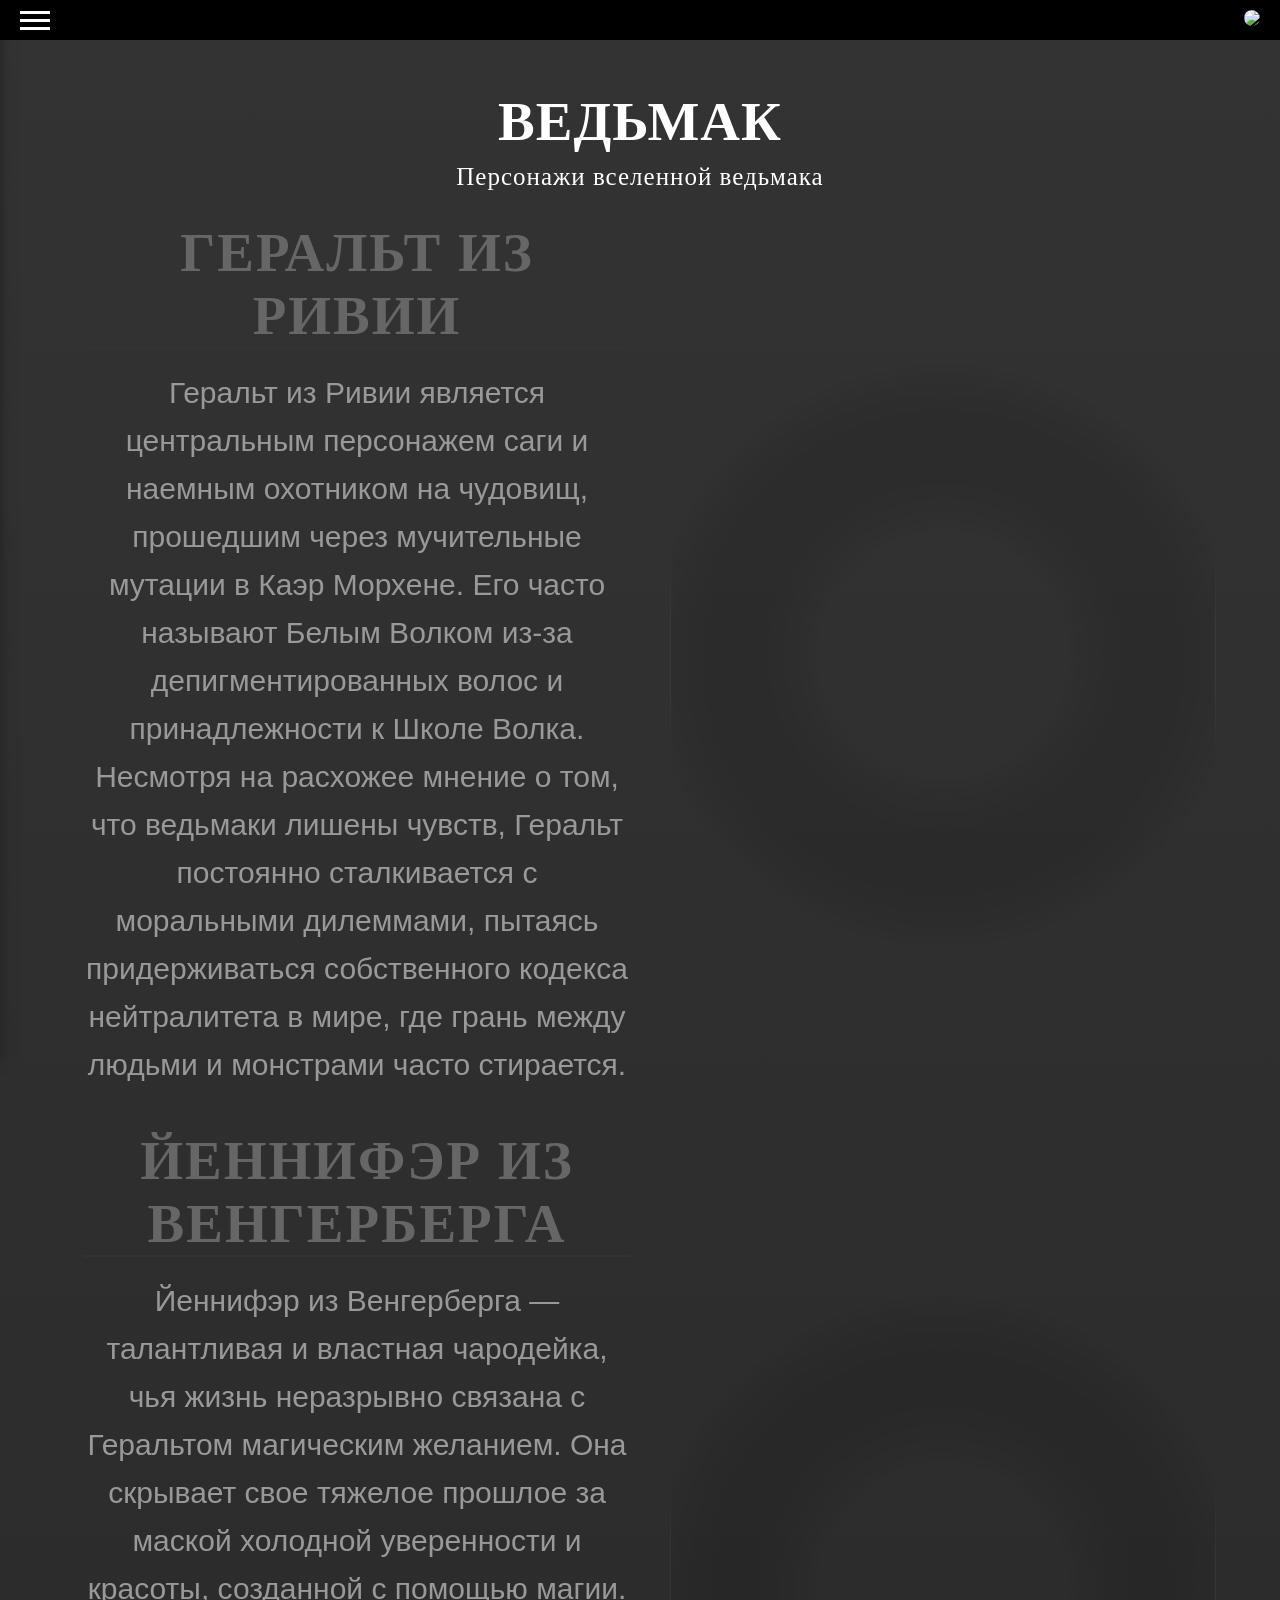
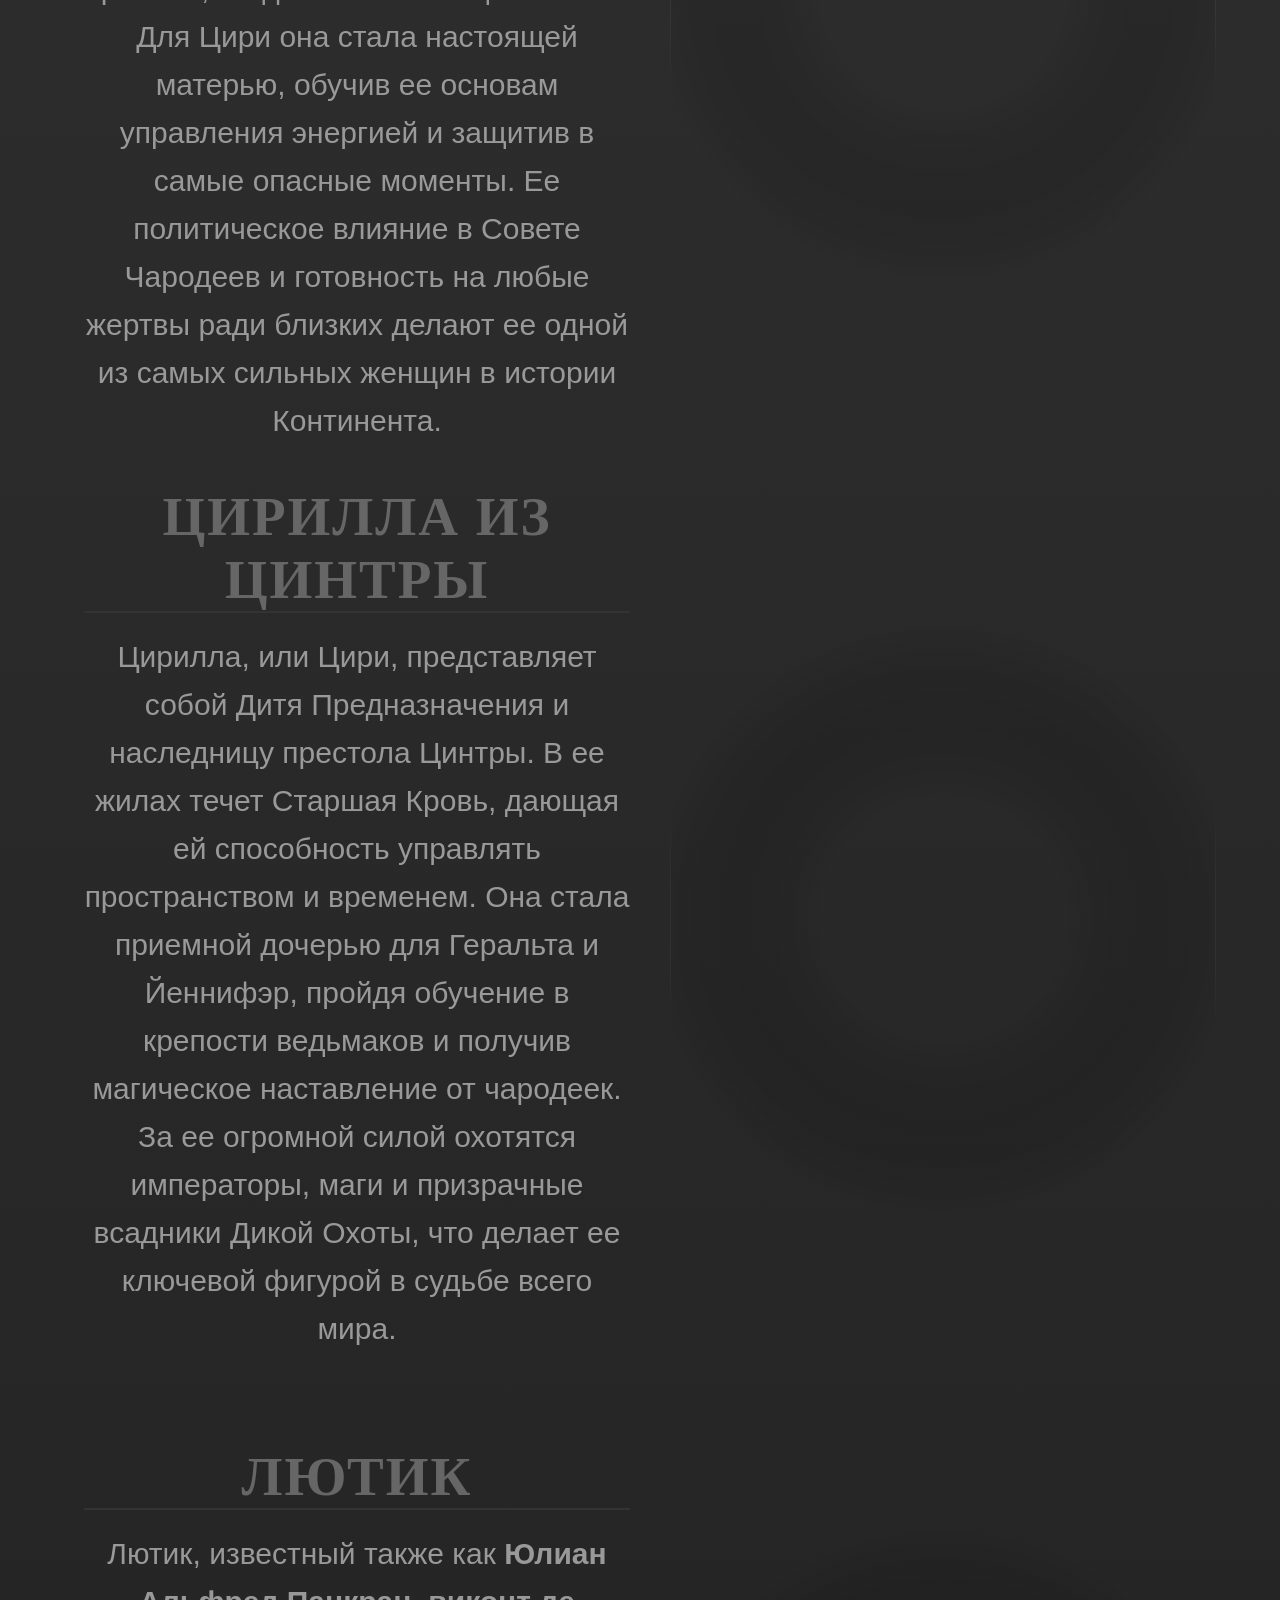
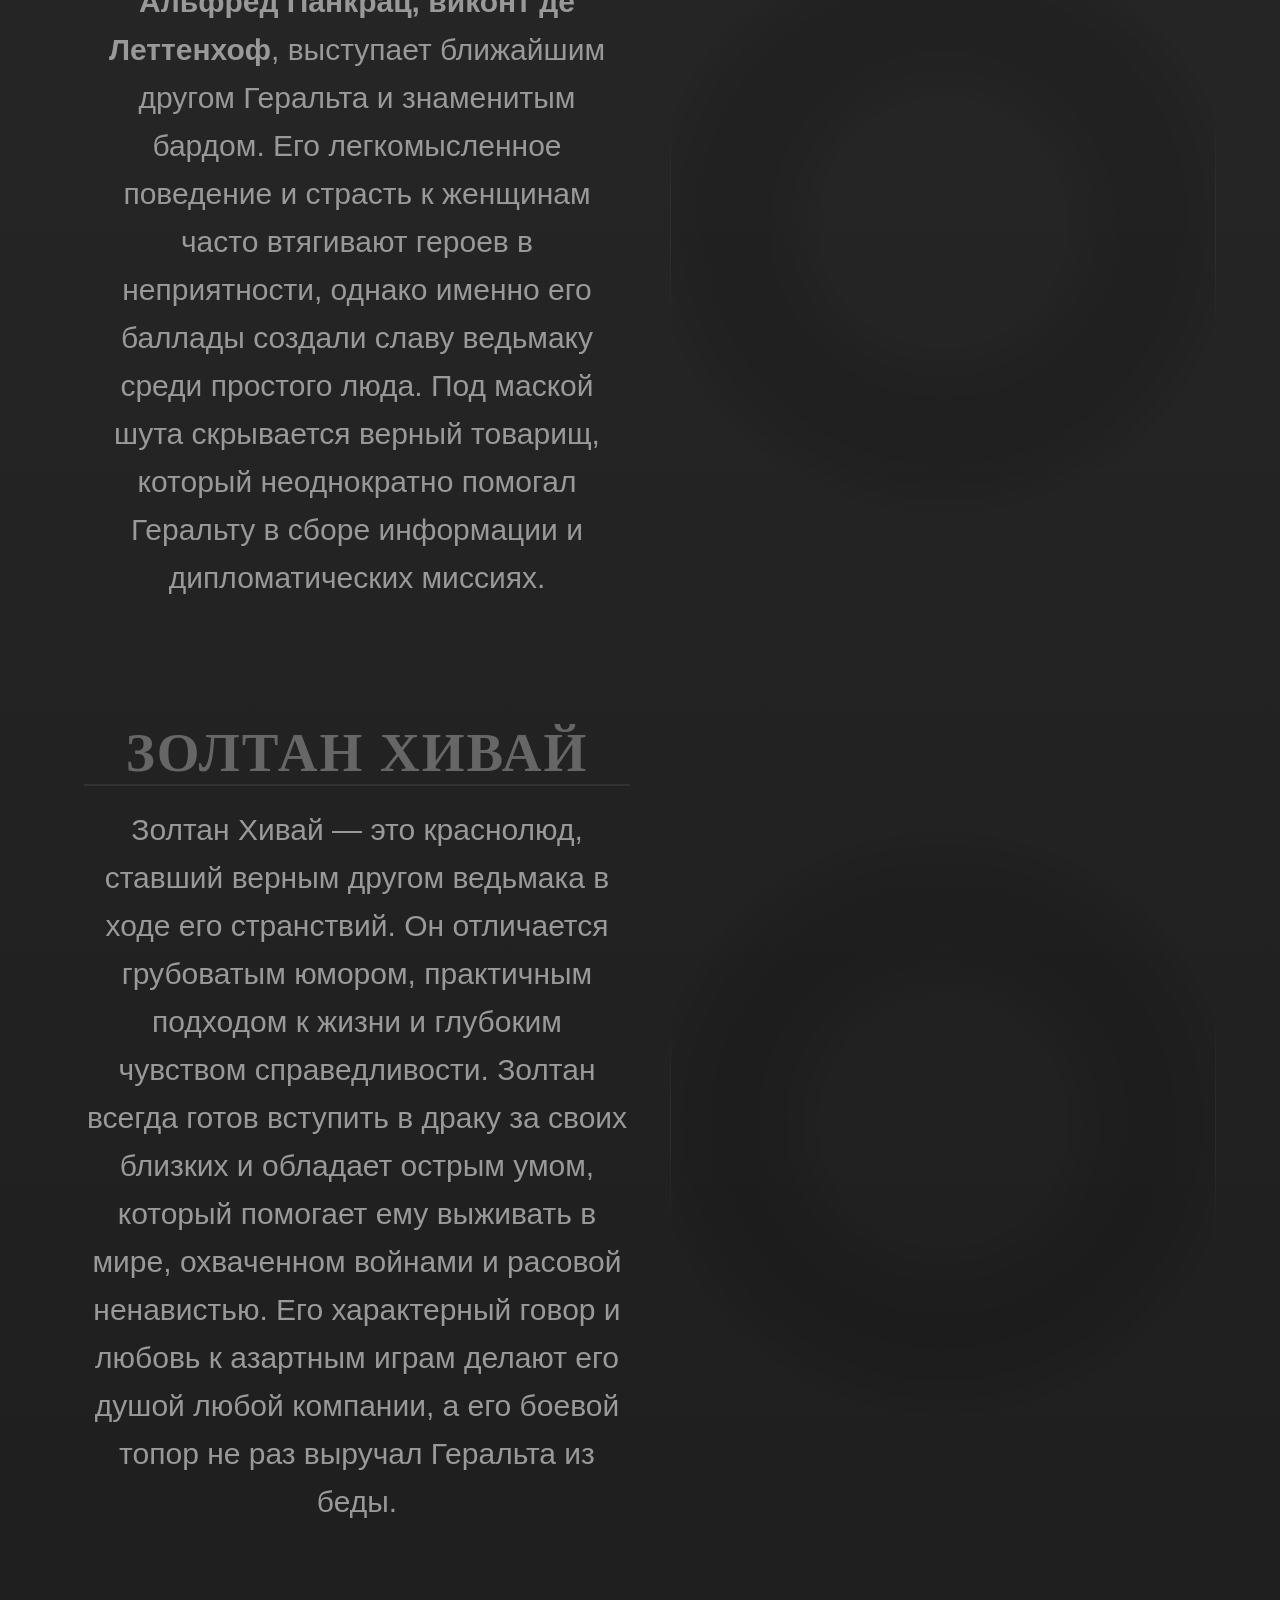
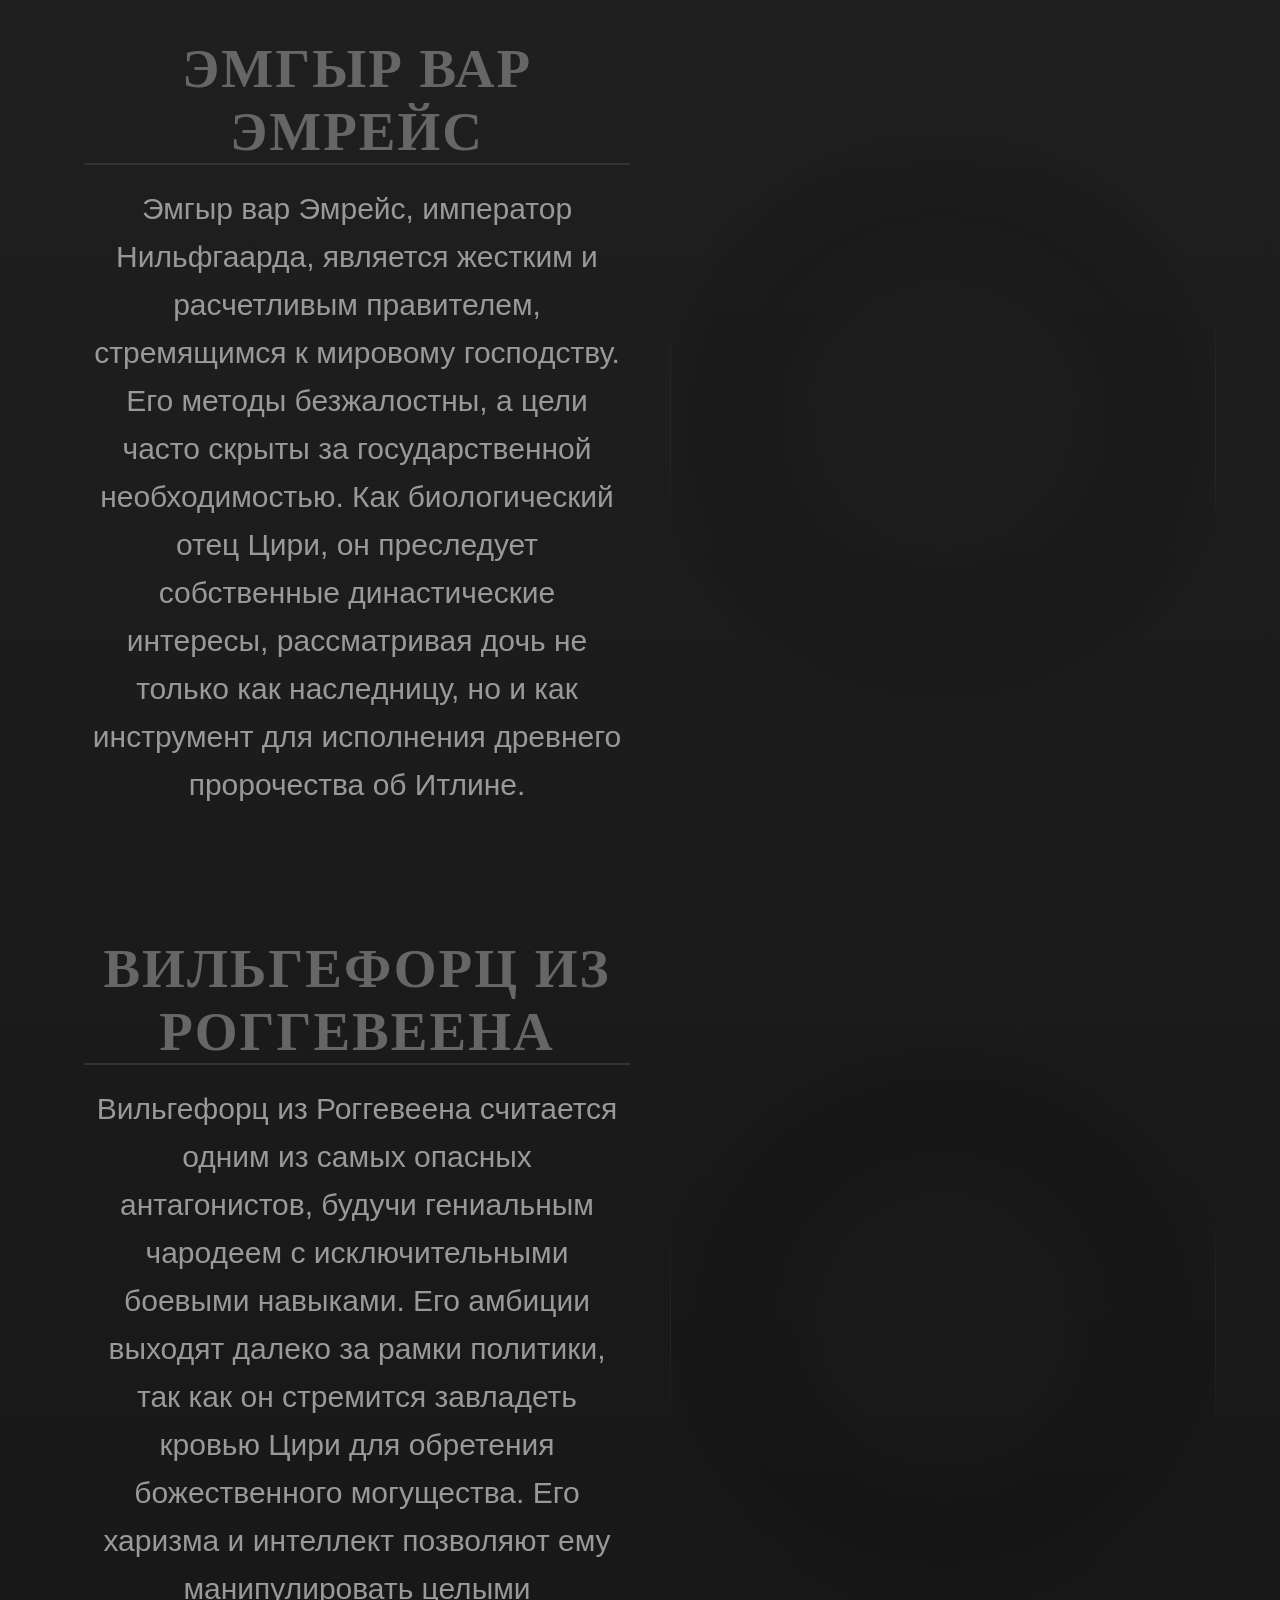
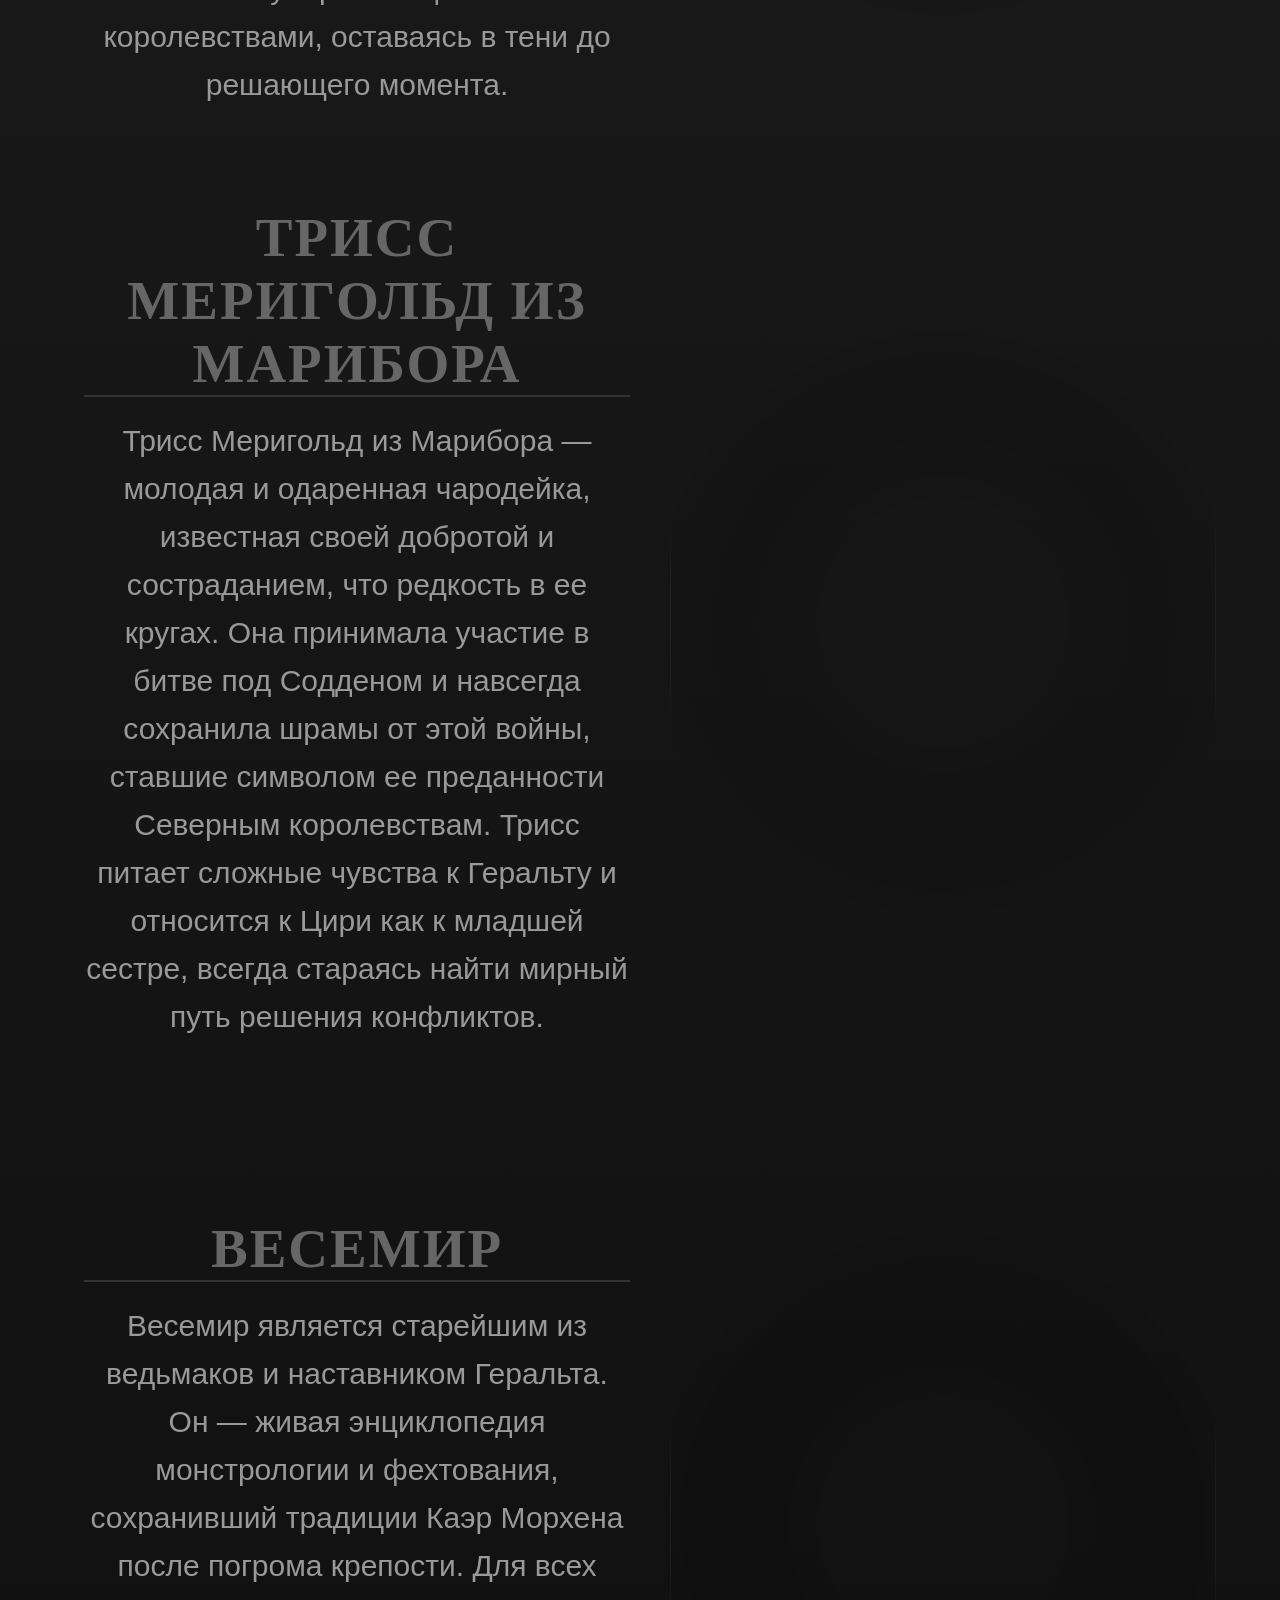
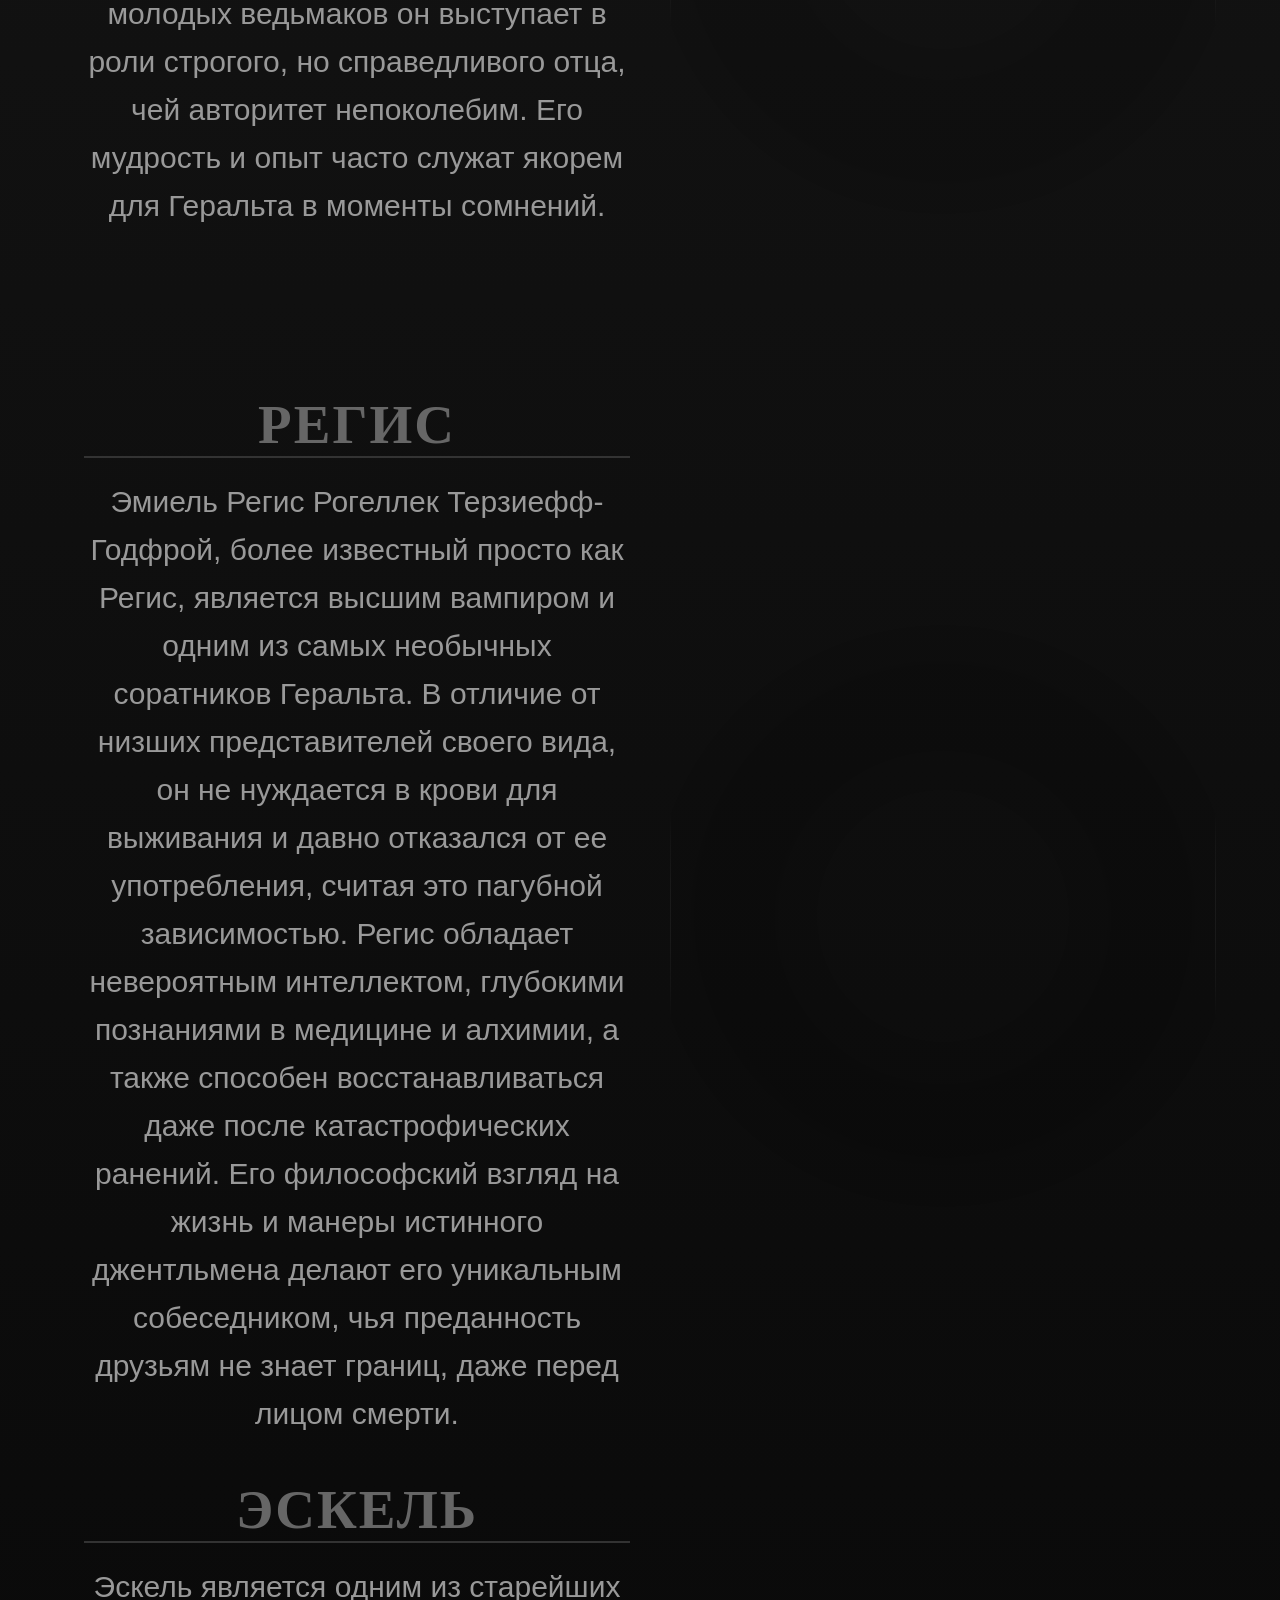
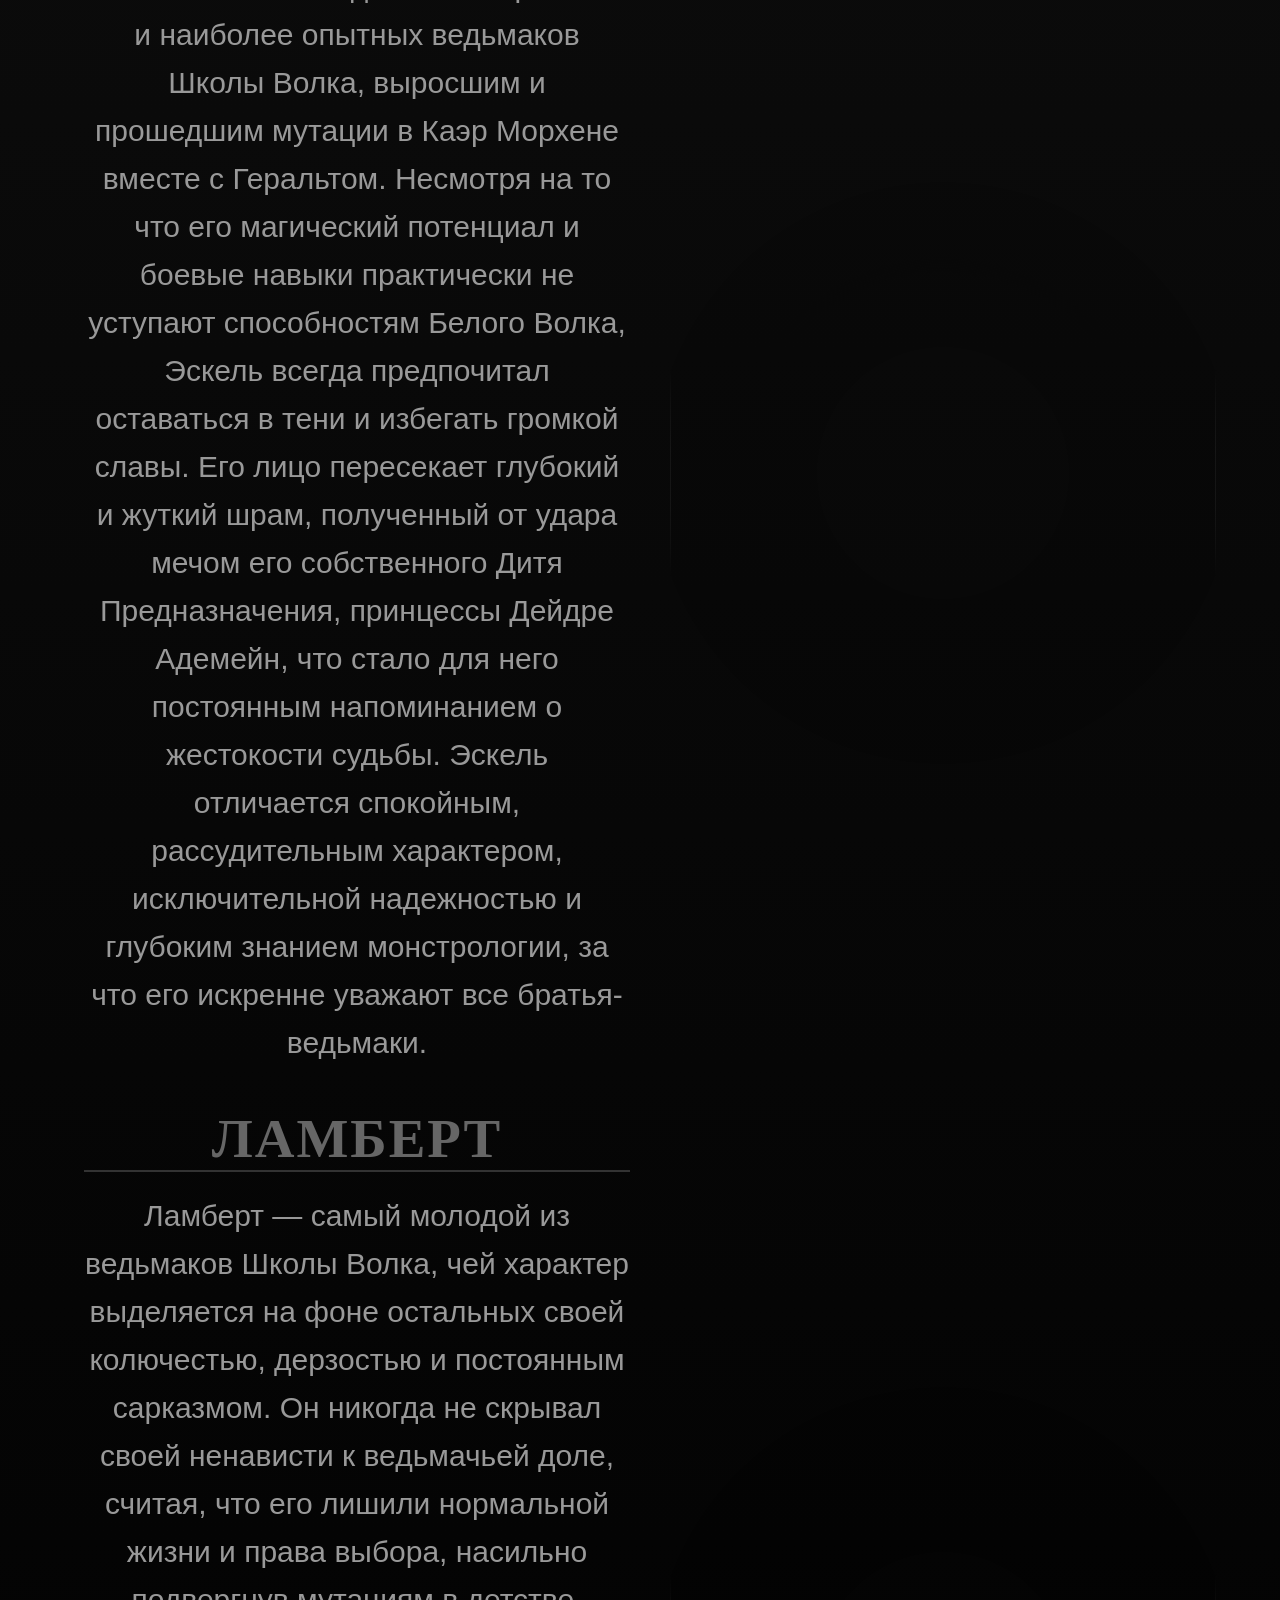
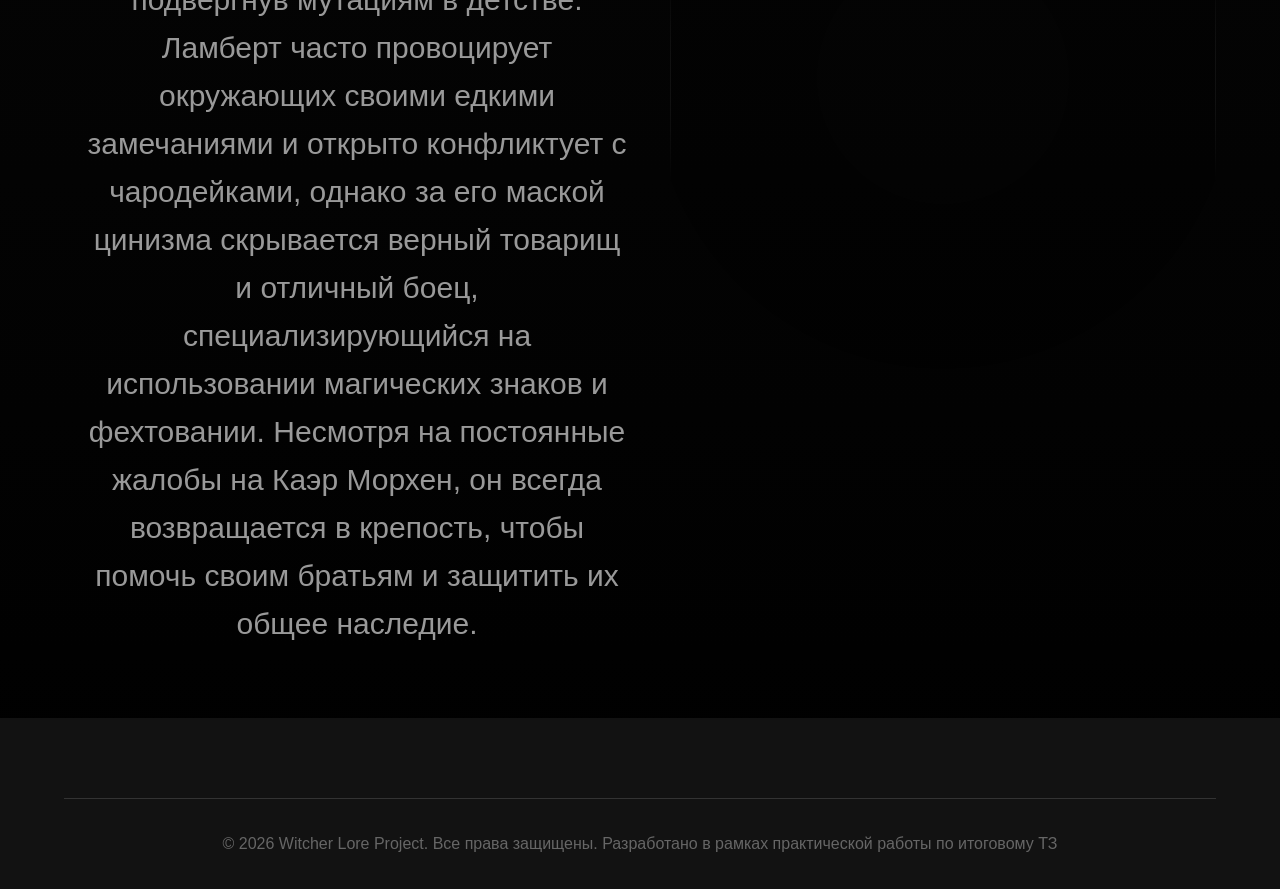
==== characters.html @ a4a47fbe "Add files via upload" ====
<!DOCTYPE html>
<html>

<head>
<title>Мир ведьмака</title>
<meta charset="UTF-8">
<link rel="stylesheet" href="css.css">
<link rel="icon" href="images/icon.png" type="image/png">
<meta name="viewport" content="width=device-width, initial-scale=1.0, maximum-scale=1.0, user-scalable=yes">
</head>

<body>

<header>
<div class="header">
<div class="burger">
<span></span>
<span></span>
<span></span>
</div>

<div class="logo">
<a href="#top"><img src="images/aard.jpg"></a>
</div>
</div>
</header>

<nav class="nav-menu">
<ul>
<li><a href="world.html">Мир и королевства</a></li>
<li><a href="characters.html">Персонажи</a></li>
<li><a href="locations.html">Основные локации</a></li>
<li><a href="monsters.html">Монстры</a></li>
<li><a href="saga.html">Сага</a></li>
<li><a href="html.html">Главная страница</a></li>
</ul>
</nav>
<div class="overlay"></div>

<main>
	<h1>Ведьмак</h1>
	<p class="main-p">Персонажи вселенной ведьмака</p>

	<div class="witcher-page">
	
		<section class="char-section">
			<div class="char-info">
				<h2>Геральт из Ривии</h2>
				<p>Геральт из Ривии является центральным персонажем саги и наемным охотником на чудовищ, прошедшим через мучительные мутации в Каэр Морхене. Его часто называют Белым Волком из-за депигментированных волос и принадлежности к Школе Волка. Несмотря на расхожее мнение о том, что ведьмаки лишены чувств, Геральт постоянно сталкивается с моральными дилеммами, пытаясь придерживаться собственного кодекса нейтралитета в мире, где грань между людьми и монстрами часто стирается.</p>
			</div>
			
			<div class="char-visual">
				<img src="images/geralt-01.jpg" class="slider-img active" >
				<img src="images/geralt-02.jpg" class="slider-img" >
				<img src="images/geralt-03.jpg" class="slider-img" >
				<img src="images/geralt-04.jpg" class="slider-img">
			</div>
		</section>

		<section class="char-section">
			<div class="char-info">
				<h2>Йеннифэр из Венгерберга</h2>
				<p>Йеннифэр из Венгерберга — талантливая и властная чародейка, чья жизнь неразрывно связана с Геральтом магическим желанием. Она скрывает свое тяжелое прошлое за маской холодной уверенности и красоты, созданной с помощью магии. Для Цири она стала настоящей матерью, обучив ее основам управления энергией и защитив в самые опасные моменты. Ее политическое влияние в Совете Чародеев и готовность на любые жертвы ради близких делают ее одной из самых сильных женщин в истории Континента.</p>
			</div>
			
			<div class="char-visual">
				<img src="images/yennefer-01.jpg" class="slider-img active">
				<img src="images/yennefer-02.jpg" class="slider-img">
				<img src="images/yennefer-03.jpg" class="slider-img">
			</div>
		</section>
		
		<section class="char-section">
			<div class="char-info">
				<h2>Цирилла из Цинтры</h2>
				<p>Цирилла, или Цири, представляет собой Дитя Предназначения и наследницу престола Цинтры. В ее жилах течет Старшая Кровь, дающая ей способность управлять пространством и временем. Она стала приемной дочерью для Геральта и Йеннифэр, пройдя обучение в крепости ведьмаков и получив магическое наставление от чародеек. За ее огромной силой охотятся императоры, маги и призрачные всадники Дикой Охоты, что делает ее ключевой фигурой в судьбе всего мира.</p>
			</div>
			
			<div class="char-visual">
				<img src="images/ciri-01.jpg" class="slider-img active">
				<img src="images/ciri-02.jpg" class="slider-img">
				<img src="images/ciri-03.jpg" class="slider-img">
				<img src="images/ciri-04.jpg" class="slider-img">
			</div>
		</section>
		
		<section class="char-section">
			<div class="char-info">
				<h2>Лютик</h2>
				<p>Лютик, известный также как <strong>Юлиан Альфред Панкрац, виконт де Леттенхоф</strong>, выступает ближайшим другом Геральта и знаменитым бардом. Его легкомысленное поведение и страсть к женщинам часто втягивают героев в неприятности, однако именно его баллады создали славу ведьмаку среди простого люда. Под маской шута скрывается верный товарищ, который неоднократно помогал Геральту в сборе информации и дипломатических миссиях.</p>
			</div>
			
			<div class="char-visual">
				<img src="images/lutik-01.jpg" class="slider-img active">
				<img src="images/lutik-02.jpg" class="slider-img">
				<img src="images/lutik-03.jpg" class="slider-img">
			</div>
		</section>
		
		<section class="char-section">
			<div class="char-info">
				<h2>Золтан Хивай</h2>
				<p>Золтан Хивай — это краснолюд, ставший верным другом ведьмака в ходе его странствий. Он отличается грубоватым юмором, практичным подходом к жизни и глубоким чувством справедливости. Золтан всегда готов вступить в драку за своих близких и обладает острым умом, который помогает ему выживать в мире, охваченном войнами и расовой ненавистью. Его характерный говор и любовь к азартным играм делают его душой любой компании, а его боевой топор не раз выручал Геральта из беды.</p>
			</div>
			
			<div class="char-visual">
				<img src="images/zoltan-01.jpg" class="slider-img active">
				<img src="images/zoltan-02.jpg" class="slider-img">
				<img src="images/zoltan-03.jpg" class="slider-img">
			</div>
		</section>
		
		<section class="char-section">
			<div class="char-info">
				<h2>Эмгыр вар Эмрейс</h2>
				<p>Эмгыр вар Эмрейс, император Нильфгаарда, является жестким и расчетливым правителем, стремящимся к мировому господству. Его методы безжалостны, а цели часто скрыты за государственной необходимостью. Как биологический отец Цири, он преследует собственные династические интересы, рассматривая дочь не только как наследницу, но и как инструмент для исполнения древнего пророчества об Итлине.</p>
			</div>
			
			<div class="char-visual">
				<img src="images/emgir-01.jpg" class="slider-img active">
				<img src="images/emgir-02.jpg" class="slider-img">
				<img src="images/emgir-03.jpg" class="slider-img">
			</div>
		</section>
		
		<section class="char-section">
			<div class="char-info">
				<h2>Вильгефорц из Роггевеена</h2>
				<p>Вильгефорц из Роггевеена считается одним из самых опасных антагонистов, будучи гениальным чародеем с исключительными боевыми навыками. Его амбиции выходят далеко за рамки политики, так как он стремится завладеть кровью Цири для обретения божественного могущества. Его харизма и интеллект позволяют ему манипулировать целыми королевствами, оставаясь в тени до решающего момента.</p>
			</div>
			
			<div class="char-visual">
				<img src="images/vilgefots-01.jpg" class="slider-img active">
				<img src="images/vilgefots-02.jpg" class="slider-img">
			</div>
		</section>
		
		<section class="char-section">
			<div class="char-info">
				<h2>Трисс Меригольд из Марибора</h2>
				<p>Трисс Меригольд из Марибора — молодая и одаренная чародейка, известная своей добротой и состраданием, что редкость в ее кругах. Она принимала участие в битве под Содденом и навсегда сохранила шрамы от этой войны, ставшие символом ее преданности Северным королевствам. Трисс питает сложные чувства к Геральту и относится к Цири как к младшей сестре, всегда стараясь найти мирный путь решения конфликтов.</p>
			</div>
			
			<div class="char-visual">
				<img src="images/triss-01.jpg" class="slider-img active">
				<img src="images/triss-02.jpg" class="slider-img">
				<img src="images/triss-03.jpg" class="slider-img">
			</div>
		</section>
		
		<section class="char-section">
			<div class="char-info">
				<h2>Весемир</h2>
				<p>Весемир является старейшим из ведьмаков и наставником Геральта. Он — живая энциклопедия монстрологии и фехтования, сохранивший традиции Каэр Морхена после погрома крепости. Для всех молодых ведьмаков он выступает в роли строгого, но справедливого отца, чей авторитет непоколебим. Его мудрость и опыт часто служат якорем для Геральта в моменты сомнений.</p>
			</div>
			
			<div class="char-visual">
				<img src="images/vesemir-01.jpg" class="slider-img active">
				<img src="images/vesemir-02.jpg" class="slider-img">
				<img src="images/vesemir-03.jpg" class="slider-img">
			</div>
		</section>
		
		<section class="char-section">
			<div class="char-info">
				<h2>Регис</h2>
				<p>Эмиель Регис Рогеллек Терзиефф-Годфрой, более известный просто как Регис, является высшим вампиром и одним из самых необычных соратников Геральта. В отличие от низших представителей своего вида, он не нуждается в крови для выживания и давно отказался от ее употребления, считая это пагубной зависимостью. Регис обладает невероятным интеллектом, глубокими познаниями в медицине и алхимии, а также способен восстанавливаться даже после катастрофических ранений. Его философский взгляд на жизнь и манеры истинного джентльмена делают его уникальным собеседником, чья преданность друзьям не знает границ, даже перед лицом смерти.</p>
			</div>
			
			<div class="char-visual">
				<img src="images/regis-01.jpg" class="slider-img active">
				<img src="images/regis-02.jpg" class="slider-img">
				<img src="images/regis-03.jpg" class="slider-img">
			</div>
		</section>
		
		<section class="char-section">
			<div class="char-info">
				<h2>Эскель</h2>
				<p>Эскель является одним из старейших и наиболее опытных ведьмаков Школы Волка, выросшим и прошедшим мутации в Каэр Морхене вместе с Геральтом. Несмотря на то что его магический потенциал и боевые навыки практически не уступают способностям Белого Волка, Эскель всегда предпочитал оставаться в тени и избегать громкой славы. Его лицо пересекает глубокий и жуткий шрам, полученный от удара мечом его собственного Дитя Предназначения, принцессы Дейдре Адемейн, что стало для него постоянным напоминанием о жестокости судьбы. Эскель отличается спокойным, рассудительным характером, исключительной надежностью и глубоким знанием монстрологии, за что его искренне уважают все братья-ведьмаки.</p>
			</div>
			
			<div class="char-visual">
				<img src="images/eskel-01.jpg" class="slider-img active">
				<img src="images/eskel-02.jpg" class="slider-img">
				<img src="images/eskel-03.jpg" class="slider-img">
			</div>
		</section>
		
		<section class="char-section">
			<div class="char-info">
				<h2>Ламберт</h2>
				<p>Ламберт — самый молодой из ведьмаков Школы Волка, чей характер выделяется на фоне остальных своей колючестью, дерзостью и постоянным сарказмом. Он никогда не скрывал своей ненависти к ведьмачьей доле, считая, что его лишили нормальной жизни и права выбора, насильно подвергнув мутациям в детстве. Ламберт часто провоцирует окружающих своими едкими замечаниями и открыто конфликтует с чародейками, однако за его маской цинизма скрывается верный товарищ и отличный боец, специализирующийся на использовании магических знаков и фехтовании. Несмотря на постоянные жалобы на Каэр Морхен, он всегда возвращается в крепость, чтобы помочь своим братьям и защитить их общее наследие.</p>
			</div>
			
			<div class="char-visual">
				<img src="images/lambert-01.jpg" class="slider-img active">
				<img src="images/lambert-02.jpg" class="slider-img">
				<img src="images/lambert-03.jpg" class="slider-img">
			</div>
		</section>
		
	</div>
	

</main>

<footer>
<div class="footer-author">
<p>&copy; 2026 Witcher Lore Project. Все права защищены. Разработано в рамках практической работы по итоговому ТЗ</p>
</div>

</div>

</footer>

<script src="js.js"></script>
</body>
</html>
---- css.css ----
body{
	background: linear-gradient(to bottom, #333333, #000000);
	min-height: 100vh;
	color: white;
	font-family: sans-serif;
	overflow-X: hidden;
	margin: 0;
	padding: 0;
}

.header{
	display: flex;
	justify-content: space-between;
	align-items: center;
	padding: 10px 20px;
	background: #000;
	position: fixed;
	z-index: 998;
	top: 0;
	left: 0;
	right: 0;
}

.burger{
	display: flex;
	flex-direction: column;
	gap: 5px;
	cursor: pointer;
}

.witcher-page-book{
	margin-top: 80px;
}

.burger span {
	width: 30px;
	height: 3px;
	background: #fff;
	transition: 0.3s;
}

.logo{
	display: flex;
	flex-direction: column;
	gap: 5px;
	cursor: pointer;
}

.logo img{
	border-radius: 10px;
	width: 50px;
	transition: filter 0.3s ease;
}

.logo img:hover{
	filter: drop-shadow(0 0 10px #87ceeb) brightness(120%);
	cursor: pointer;
}

.nav-menu {
	position: fixed;
    top: 0;
    left: -350px;
    width: 300px;
    height: 100vh;
    background: linear-gradient(135deg, #1a1a1a 0%, #0d0d0d 100%);
    border-right: 2px solid #333;
    box-shadow: 5px 0 15px rgba(0, 0, 0, 0.5);
    transition: 0.4s;
    z-index: 1000;
    padding: 80px 20px;
}

.nav-menu.active {
    left: 0;
}

.nav-menu ul {
    list-style: none;
    padding: 0;
}

.nav-menu li {
    margin-bottom: 25px;
}

.nav-menu a {
    color: #b8b8b8;
    text-decoration: none;
    font-size: 120%;
    font-family: 'Georgia', serif;
    text-transform: uppercase;
    letter-spacing: 2px;
    transition: 0.3s;
    display: block;
}

.nav-menu a:hover {
    color: #87ceeb;
    padding-left: 10px;
    text-shadow: 0 0 8px rgba(135, 206, 235, 0.6);
}

.overlay {
    position: fixed;
    top: 0;
    left: 0;
    width: 100%;
    height: 100%;
    background: rgba(0, 0, 0, 0.7);
    display: none;
    z-index: 999;
}

.overlay.active {
    display: block;
}

.card-grid{
	display: grid;
	grid-template-columns: repeat(auto-fit, minmax(270px, 1fr));
	gap: 25px;
	margin: 0 auto;
	max-width: 1400px;
	padding: 50px 5%;
}

.card{
	position: relative;
	height: 400px;
	display: flex;
	align-items: flex-end;
	text-decoration: none;
	border: 1px solid #333;
	transition: transform 0.4s ease, border-color 0.4s ease;
	overflow: hidden;
	cursor: pointer;
}

.card h3{
	color: white;
	font-size: 22px;
	margin: 0 0 10px 0;
	text-transform: uppercase;
	letter-spacing: 1px;
	font-family: 'Georgia', serif;
	transition: color 0.2s ease;
}

.card p{
	color: lightgrey;
	font-size: 14px;
	line-height: 1.4;
	opacity: 0.9;

}

.card:hover{
	transform: translateY(-10px);
	border-color: #87ceeb;
	filter: drop-shadow(0 0 10px #87ceeb) brightness(120%);
}

.card-icon{
	position: absolute;
	top: 0;
	left: 0;
	width: 100%;
	height: 100%;
	z-index: 1;
	background-size: cover;
	background-position: center;
	filter: grayscale(50%) brightness(60%);
	transition: transform 0.4s ease;
}

.card-content{
	position: relative;
	z-index: 2;
	padding: 20px;
	width: 100%;
	background: linear-gradient(to top, rgba(0, 0, 0, 0.9), transparent);
}

.card-num{
	display: block;
	font-size: 14px;
	color: #87ceeb;
	font-weight: bold;
	margin-bottom: 5px;
	font-family: 'Georgia', serif;
}

.card:hover .card-icon{
	transform: scale(1.05);
	filter: grayscale(0%) brightness(80%);
}

.card:hover h3{
	color: #87ceeb;
}

.book-section {
	display: flex;
	flex-direction: column;
	justify-content: center;
	min-height: 100vh;
	opacity: 0;
	transition: opacity 1s ease;
	margin: auto;
	padding: 50px 0;
}

.book-info{
	display: grid;
	place-items: center;
	padding: 20px;
}

.book-info h2{
	color: #666;
	font-size: 55px;
	text-transform: uppercase;
	letter-spacing: 2px;
	margin: 0 0 20px 0;
	padding: 0 20px;
	border-bottom: 2px solid #333;
	text-align: center;
	font-family: 'Georgia', serif;
	transform: translateY(30px);
	transition: all 0.8s ease-out;
	width: auto;
}

.book-info p{
	color: #999;
	max-width: 880px;
	font-size: 30px;
	text-align: center;
	opacity: 0;
    transform: translateY(30px);
    transition: all 0.8s ease-out;
    transition-delay: 0.4s;
	line-height: 1.6;
}

.char-section {
	display: flex;
	flex-direction: row;
	min-height: 100vh;
	align-items: center;
	opacity: 0;
	transition: opacity 1s ease;
	gap: 20px;
	padding: 0 5%;
}

.char-info {
	flex: 1;
	padding: 20px;
}

.char-info h2{
	color: #666;
	font-size: 55px;
	text-transform: uppercase;
	letter-spacing: 2px;
	margin: 0 0 20px 0;
	padding: 0;
	border-bottom: 2px solid #333;
	text-align: center;
	font-family: 'Georgia', serif;
	transform: translateY(30px);
	transition: all 0.8s ease-out;
	width: auto;
}

.char-info p{
	color: #999;
	max-width: 600px;
	font-size: 30px;
	padding-left: 50px;
	text-align: center;
	opacity: 0;
    transform: translateY(30px);
    transition: all 0.8s ease-out;
    transition-delay: 0.4s;
    line-height: 1.6;
    margin: 0 auto;
    padding: 0;
}

.char-visual {
	flex: 1;
	height: 70vh;
	position: relative;
	mask-image: radial-gradient(circle, rgba(0,0,0,1) 30%, rgba(0,0,0,0) 70%);
}

.char-visual::after {
    content: '';
    position: absolute;
    top: 0;
    left: 0;
    width: 100%;
    height: 100%;
    background: radial-gradient(circle, transparent 30%, rgba(0, 0, 0, 0.5) 80%, rgba(0, 0, 0, 0.8) 100%);
    pointer-events: none;
    z-index: 2;
}

.slider-img {
	position: absolute;
    width: 100%;
    height: 100%;
    object-fit: cover;
    opacity: 0;
    transition: opacity 1.5s ease-in-out;
}

.slider-img.active {
    opacity: 1;
}

.kingdom-section {
    position: relative;
    min-height: 100vh;
    display: flex;
    justify-content: center;
    align-items: center;
	opacity: 0;
    transition: opacity 1s ease;
	padding: 50px 0;
}

.king-map-container {
    position: absolute;
    top: 50%;
    left: 50%;
    transform: translate(-50%, -50%);
    width: 80%;
    height: 80%;
    z-index: 1;
    pointer-events: none;
    mask-image: radial-gradient(circle, black 30%, transparent 70%);
}

.map-img {
    width: 100%;
    height: 100%;
    object-fit: contain;
    opacity: 0.4;
}

.king-content {
    position: relative;
    z-index: 2;
    width: 90%;
    display: flex;
    justify-content: space-between;
    align-items: center;
	gap: 30px;
}

.king-info {
    flex: 0 0 40%;
}

.king-visuals {
    flex: 0 0 50%;
    height: 400px;
    position: relative;
    mask-image: radial-gradient(circle, black 30%, transparent 55%);
}

.king-visuals::after {
    content: '';
    position: absolute;
    top: 0;
    left: 0;
    width: 100%;
    height: 100%;
    background: radial-gradient(circle, transparent 30%, rgba(0, 0, 0, 0.5) 80%, rgba(0, 0, 0, 0.8) 100%);
    pointer-events: none;
    z-index: 2;
}

.view-img {
    position: absolute;
    width: 100%;
    height: 100%;
    object-fit: contain;
    opacity: 0;
    transition: opacity 1.5s ease;
}

.view-img.active {
    opacity: 1;
}

.king-info h2 {
	color: #666;
	font-size: 55px;
	text-transform: uppercase;
	letter-spacing: 2px;
	margin: 0 0 20px 0;
	padding: 0;
	border-bottom: 2px solid #333;
	text-align: center;
	font-family: 'Georgia', serif;
    text-shadow: 0 0 10px rgba(0,0,0,1);
	opacity: 0;
    transform: translateY(30px);
    transition: all 0.8s ease-out;
    width: auto;
}

.king-info p {
	color: #999;
	font-size: 30px;
	text-align: center;
	opacity: 0;
    transform: translateY(30px);
    transition: all 0.8s ease-out;
    transition-delay: 0.4s;
    text-shadow: 0 0 5px rgba(0,0,0,1);
    line-height: 1.5;
}

main{
	padding-top: 80px;
	max-width: 1920px;
	margin: 0 auto;
}

main h1{
	color: white;
	font-size: 55px;
	margin: 10px;
	text-transform: uppercase;
	letter-spacing: 1px;
	font-family: 'Georgia', serif;
	text-align: center;
	transition: all 0.4s ease;
}

main h1:hover{
	letter-spacing: 5px;
    text-shadow: 0 0 8px rgba(135, 206, 235, 0.6);
}

.main-p{
	color: white;
	font-size: 25px;
	margin: 10px;
	letter-spacing: 1px;
	font-family: 'Georgia', serif;
	text-align: center;
}

footer{
	background-color: #121212;
	border-color: 2px solid #87ceeb;
	padding: 40px 5% 20px;
	margin-top: 50px;
	position: relative;
    clear: both;
}

.footer-content{
	display: grid;
	grid-template-columns: repeat(auto-fit, minmax(300px, 1fr));
	gap: 40px;
	max-width: 1200px;
	margin: 0 auto;
}

.footer-div h4{
	color: #d4af37;
	text-transform: uppercase;
	margin-bottom: 20px;
	letter-spacing: 2px;
}

.footer-div a{
	color: #87ceeb;
	text-decoration: none;
}

.footer-div p{
	color: #666;
}

.social-icon {
    display: flex;
    gap: 15px;
    margin-top: 15px;
}

.social-icon img{
	background-color: white;
	border: 1px solid #666;
	border-radius: 50%;
    transition: 0.3s;
}

.social-icon img:hover{
	box-shadow: 0 0 10px rgba(96, 199, 240, 0.5);
    transform: translateY(-3px);
}

#contact-form input, #contact-form textarea{
	width: 100%;
	background: black;
	border: 1px solid #444;
	color: white;
	padding: 10px;
	margin-bottom: 10px;
	font-family: inherit;
	border-radius: 4px;
}

.form-btn{
	background: #87ceeb;
	color: white;
	border: none;
	padding: 10px 25px;
	cursor: pointer;
	text-transform: uppercase;
	transition: 0.3s;
	font-weight: bold;
}

.form-btn:hover{
	background: #5fa6c2;
	box-shadow: 0 0 10px rgba(96, 199, 240, 0.5);
}

.footer-author {
	grid-column: 1 / -1;
	text-align: center;
	margin-top: 40px;
	padding-top: 20px;
	border-top: 1px solid #333;
	color: #666;
}

.book-section:last-of-type {
    margin-bottom: 0;
}

/*планшеты от 768px до 1024px*/
@media (min-width: 768px) and (max-width: 1024px) {
    .char-section {
        flex-direction: column;
        justify-content: center;
        padding: 40px 5%;
        gap: 30px;
    }
    
    .char-visual {
        width: 100%;
        height: 500px;
        order: 2;
        position: relative;
        mask-image: radial-gradient(circle, rgba(0,0,0,1) 40%, rgba(0,0,0,0) 84%);
    }
    
    .slider-img {
        position: absolute;
        width: 100%;
        height: 100%;
        object-fit: contain;
        object-position: center;
    }
    
    .char-info {
        order: 1;
        width: 100%;
    }
    
    .char-info h2 {
        font-size: 48px;
    }
    
    .char-info p {
        font-size: 22px;
        max-width: 90%;
        margin: 0 auto;
    }
    
    .king-visuals {
        width: 100%;
        height: 400px;
        order: 2;
        position: relative;
        mask-image: radial-gradient(circle, black 35%, transparent 65%);
    }
    
    .view-img {
        position: absolute;
        width: 100%;
        height: 100%;
        object-fit: contain;
        object-position: center;
    }
    
    .king-content {
        flex-direction: column;
        gap: 30px;
    }
    
    .king-info {
        order: 1;
        width: 100%;
    }
    
    .book-section .card-grid {
        grid-template-columns: repeat(2, 1fr);
        gap: 20px;
    }
}

/*телефоны от 481px до 767px*/
@media (min-width: 481px) and (max-width: 767px) {
    main h1 {
        font-size: 38px;
    }
    
    .main-p {
        font-size: 18px;
        padding: 0 15px;
    }
    
    .char-info h2, .king-info h2, .book-info h2 {
        font-size: 32px;
    }
    
    .char-info p, .king-info p, .book-info p {
        font-size: 18px;
        line-height: 1.5;
    }
    
    .card {
        height: 320px;
    }
    
    .card h3 {
        font-size: 18px;
    }    
    .card p {
        font-size: 12px;
    }
    
    .nav-menu {
        width: 280px;
        left: -350px;
    }
    
    .footer-content {
        grid-template-columns: 1fr;
        text-align: center;
        gap: 35px;
    }
    
    .social-icon {
        justify-content: center;
    }

    .char-section {
        flex-direction: column;
        padding: 30px 4%;
        gap: 25px;
        min-height: auto;
    }
    
    .char-visual {
        width: 100%;
        height: 450px;
        min-height: 400px;
        order: 2;
        position: relative;

    }
    
    .slider-img {
        position: absolute;
        width: 100%;
        height: 100%;
        object-fit: contain;
        object-position: center;
    }
    
    .char-info {
        order: 1;
        width: 100%;
        padding: 15px;
    }
    
    .char-info p {
        max-width: 100%;
        font-size: 18px;
    }

    .kingdom-section {
        padding: 40px 0;
        min-height: auto;
    }
    
    .king-content {
        flex-direction: column;
        width: 95%;
        gap: 20px;
    }
    
    .king-info {
        width: 100%;
        order: 1;
    }
    
    .king-info h2 {
        font-size: 32px;
    }
    
    .king-info p {
        font-size: 18px;
        padding: 0 15px;
    }
    
    .king-visuals {
        width: 100%;
        height: 350px;
        min-height: 300px;
        order: 2;
        position: relative;
        mask-image: radial-gradient(circle, black 40%, transparent 60%);
    }
    
    .view-img {
        position: absolute;
        width: 100%;
        height: 100%;
        object-fit: contain;
        object-position: center;
    }
    
    .king-map-container {
        width: 100%;
        opacity: 0.2;
        mask-image: radial-gradient(circle, black 15%, transparent 85%);
    }
    
    .book-section {
        min-height: auto;
        padding: 30px 0;
    }
    
    .witcher-page-book {
        margin-top: 10px;
    }
    
    .book-section .card-grid {
        grid-template-columns: 1fr;
        gap: 20px;
        padding: 20px 4%;
    }
    
    .book-section .card {
        min-height: 280px;
        height: auto;
    }
    
    .book-info p {
        font-size: 18px;
        padding: 0 15px;
    }
    
    .book-info h2 {
        font-size: 32px;
        padding: 0 15px;
    }
    
    .book-section:last-of-type {
        padding-bottom: 30px;
    }
    
    .card-grid {
        grid-template-columns: 1fr;
        gap: 20px;
        padding: 30px 4%;
    }
    
    .footer-div h4 {
        font-size: 18px;
    }
    
    .footer-div p, .footer-div a {
        font-size: 14px;
    }
    
    #contact-form input, #contact-form textarea {
        font-size: 14px;
    }
    
    .form-btn {
        width: 100%;
        padding: 12px;
    }
	
	.char-visual::after,
    .king-visuals::after {
        background: radial-gradient(circle, transparent 35%, rgba(0, 0, 0, 0.45) 75%, rgba(0, 0, 0, 0.7) 100%);
    }
}

/*очень маленькие экраны*/
@media (max-width: 480px) {
    main {
        padding-top: 70px;
    }
    
    main h1 {
        font-size: 28px;
        margin: 5px;
    }
    
    .main-p {
        font-size: 16px;
        margin: 5px;
        padding: 0 10px;
    }
    
    .char-section {
        flex-direction: column;
        padding: 20px 3%;
        gap: 20px;
        min-height: auto;
    }
    
    .char-info {
        width: 100%;
        padding: 10px;
        order: 1;
    }
    
    .char-info h2 {
        font-size: 26px;
        margin-bottom: 15px;
    }
    
    .char-info p {
        font-size: 16px;
        line-height: 1.5;
        max-width: 100%;
    }
    
    .char-visual {
        width: 100%;
        height: 350px;
        min-height: 300px;
        order: 2;
        position: relative;
    }
	
	.slider-img {
        position: absolute;
        width: 100%;
        height: 100%;
        object-fit: contain;
        object-position: center;
    }
    
    .kingdom-section {
        padding: 30px 0;
        min-height: auto;
    }
    
    .king-content {
        flex-direction: column;
        width: 100%;
        gap: 15px;
    }
    
    .king-info {
        width: 100%;
        padding: 0 10px;
        order: 1;
    }
    
    .king-info h2 {
        font-size: 26px;
        margin-bottom: 15px;
    }
    
    .king-info p {
        font-size: 16px;
        line-height: 1.5;
        padding: 0 10px;
    }
    
    .king-visuals {
        width: 100%;
        height: 280px;
        min-height: 250px;
        order: 2;
        position: relative;
        mask-image: radial-gradient(circle, black 45%, transparent 55%);
    }
    
    .king-map-container {
        width: 100%;
        opacity: 0.7;
        mask-image: radial-gradient(circle, black 10%, transparent 90%);
    }
	
	.view-img {
        position: absolute;
        width: 100%;
        height: 100%;
        object-fit: contain;
        object-position: center;
    }
    
    .book-section {
        min-height: auto;
        padding: 25px 0;
    }
    
    .witcher-page-book {
        margin-top: 0;
    }
    
    .book-info {
        padding: 10px;
    }
    
    .book-info h2 {
        font-size: 26px;
        padding: 0 10px;
    }
    
    .book-info p {
        font-size: 16px;
        padding: 0 10px;
        line-height: 1.5;
    }
    
    .book-section .card-grid {
        grid-template-columns: 195px 195px;
        gap: 15px;
        padding: 15px 3%;
    }
    
    .book-section .card {
        min-height: 260px;
        height: auto;
    }
    
    .book-section .card h3 {
        font-size: 14px;
    }
    
    .book-section .card p {
        font-size: 12px;
    }
    
    .book-section .card-content {
        padding: 15px;
    }
    
    .book-section:last-of-type {
        padding-bottom: 25px;
    }
    
    .card-grid {
        grid-template-columns: 1fr 1fr;
        gap: 15px;
        padding: 20px 3%;
    }
    
    .card {
        height: 280px;
    }
    
    .card h3 {
        font-size: 18px;
    }
    
    .card p {
        font-size: 12px;
    }
    
    .card-content {
        padding: 15px;
    }
    
    .card-num {
        font-size: 12px;
    }
    
    .nav-menu {
        width: 260px;
        left: -300px;
        padding: 70px 15px;
    }
    
    .nav-menu a {
        font-size: 14px;
        letter-spacing: 1px;
    }
    
    .nav-menu li {
        margin-bottom: 20px;
    }
    
    footer {
        padding: 30px 4% 15px;
        margin-top: 30px;
    }
    
    .footer-content {
        grid-template-columns: 1fr;
        gap: 30px;
    }
    
    .footer-div {
        text-align: center;
    }
    
    .footer-div h4 {
        font-size: 16px;
        margin-bottom: 15px;
    }
    
    .footer-div p, .footer-div a {
        font-size: 13px;
    }
    
    .social-icon {
        justify-content: center;
        gap: 12px;
    }
    
    .social-icon img {
        width: 35px;
        height: 35px;
    }
    
    #contact-form input, #contact-form textarea {
		max-width: 370px;
		min-height: 30px;
        font-size: 14px;
        padding: 3px;
    }
    
    .form-btn {
        width: 100%;
        padding: 10px;
        font-size: 14px;
    }
    
    .footer-author {
        margin-top: 25px;
        padding-top: 15px;
    }
    
    .footer-author p {
        font-size: 13px;
    }
    
    .burger span {
        width: 25px;
        height: 2.5px;
    }
    
    .logo img {
        width: 40px;
    }
	
	.char-visual::after,
    .king-visuals::after {
        background: radial-gradient(circle, transparent 20%, rgba(0, 0, 0, 0.6) 70%, rgba(0, 0, 0, 0.9) 100%);
    }
}

/*горизонтальная ориентация для телефонов*/
@media (max-width: 850px) and (orientation: landscape) {
    .char-section {
        min-height: auto;
        padding: 20px 4%;
    }
    
    .char-visual {
        height: 250px;
    }
    
    .kingdom-section {
        min-height: auto;
    }
    
    .king-visuals {
        height: 220px;
    }
    
    .char-info p, .king-info p {
        font-size: 16px;
    }
    
    .char-info h2, .king-info h2 {
        font-size: 28px;
    }
    
    .book-section {
        min-height: auto;
    }
	
	.char-visual::after,
    .king-visuals::after {
        background: radial-gradient(circle, transparent 40%, rgba(0, 0, 0, 0.3) 70%, rgba(0, 0, 0, 0.5) 100%);
    }
}
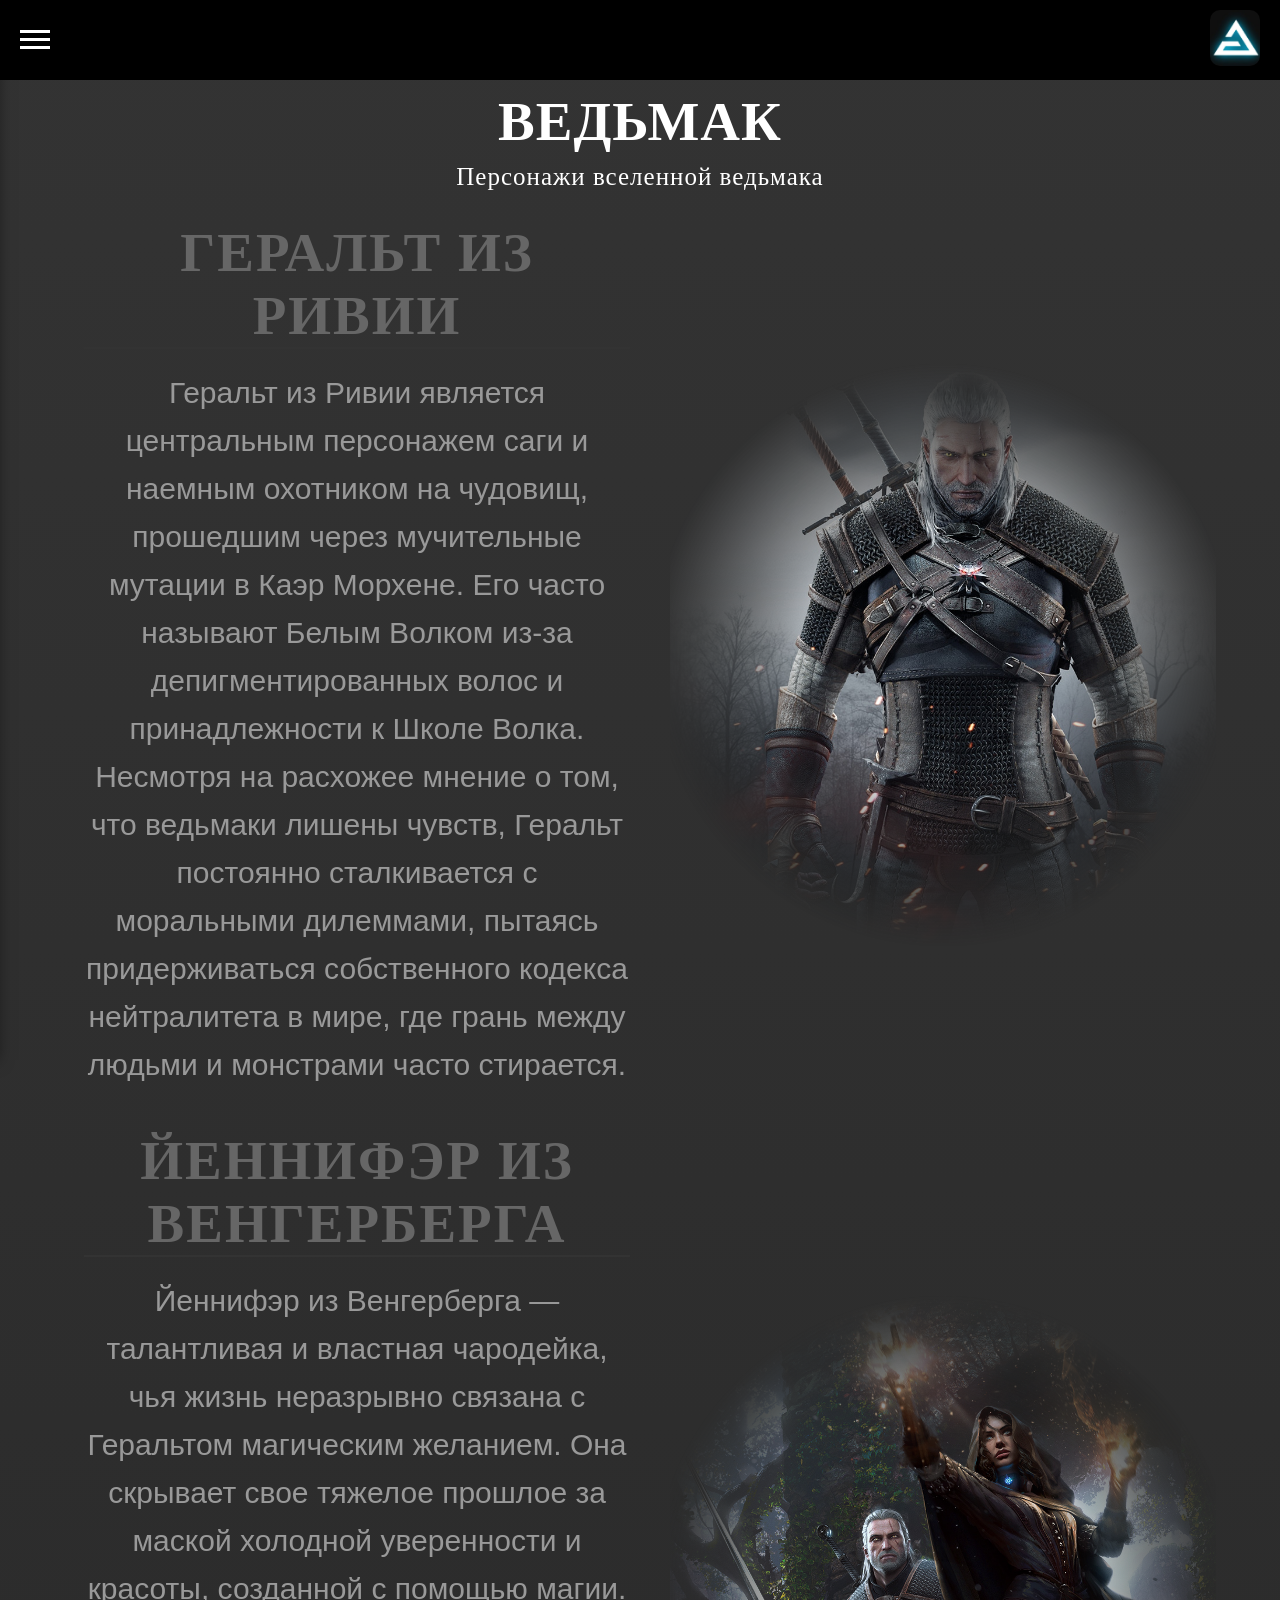
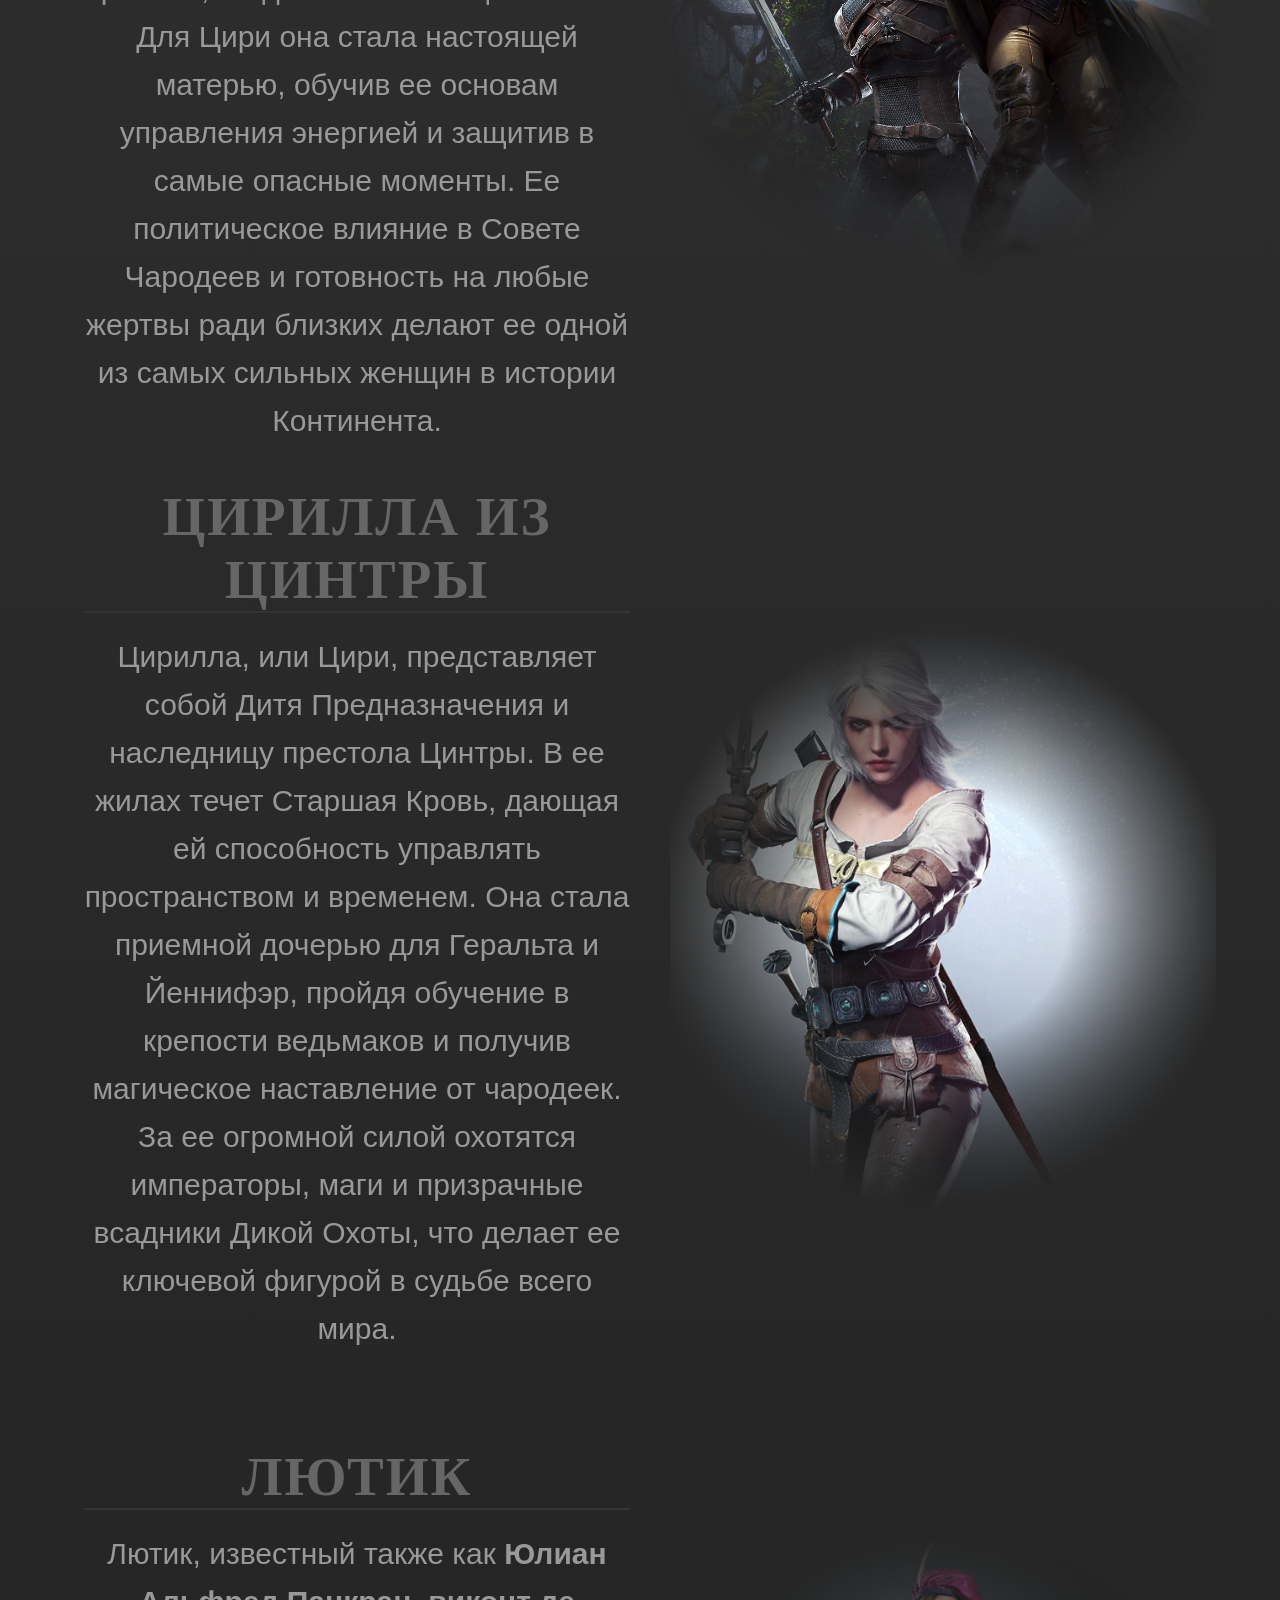
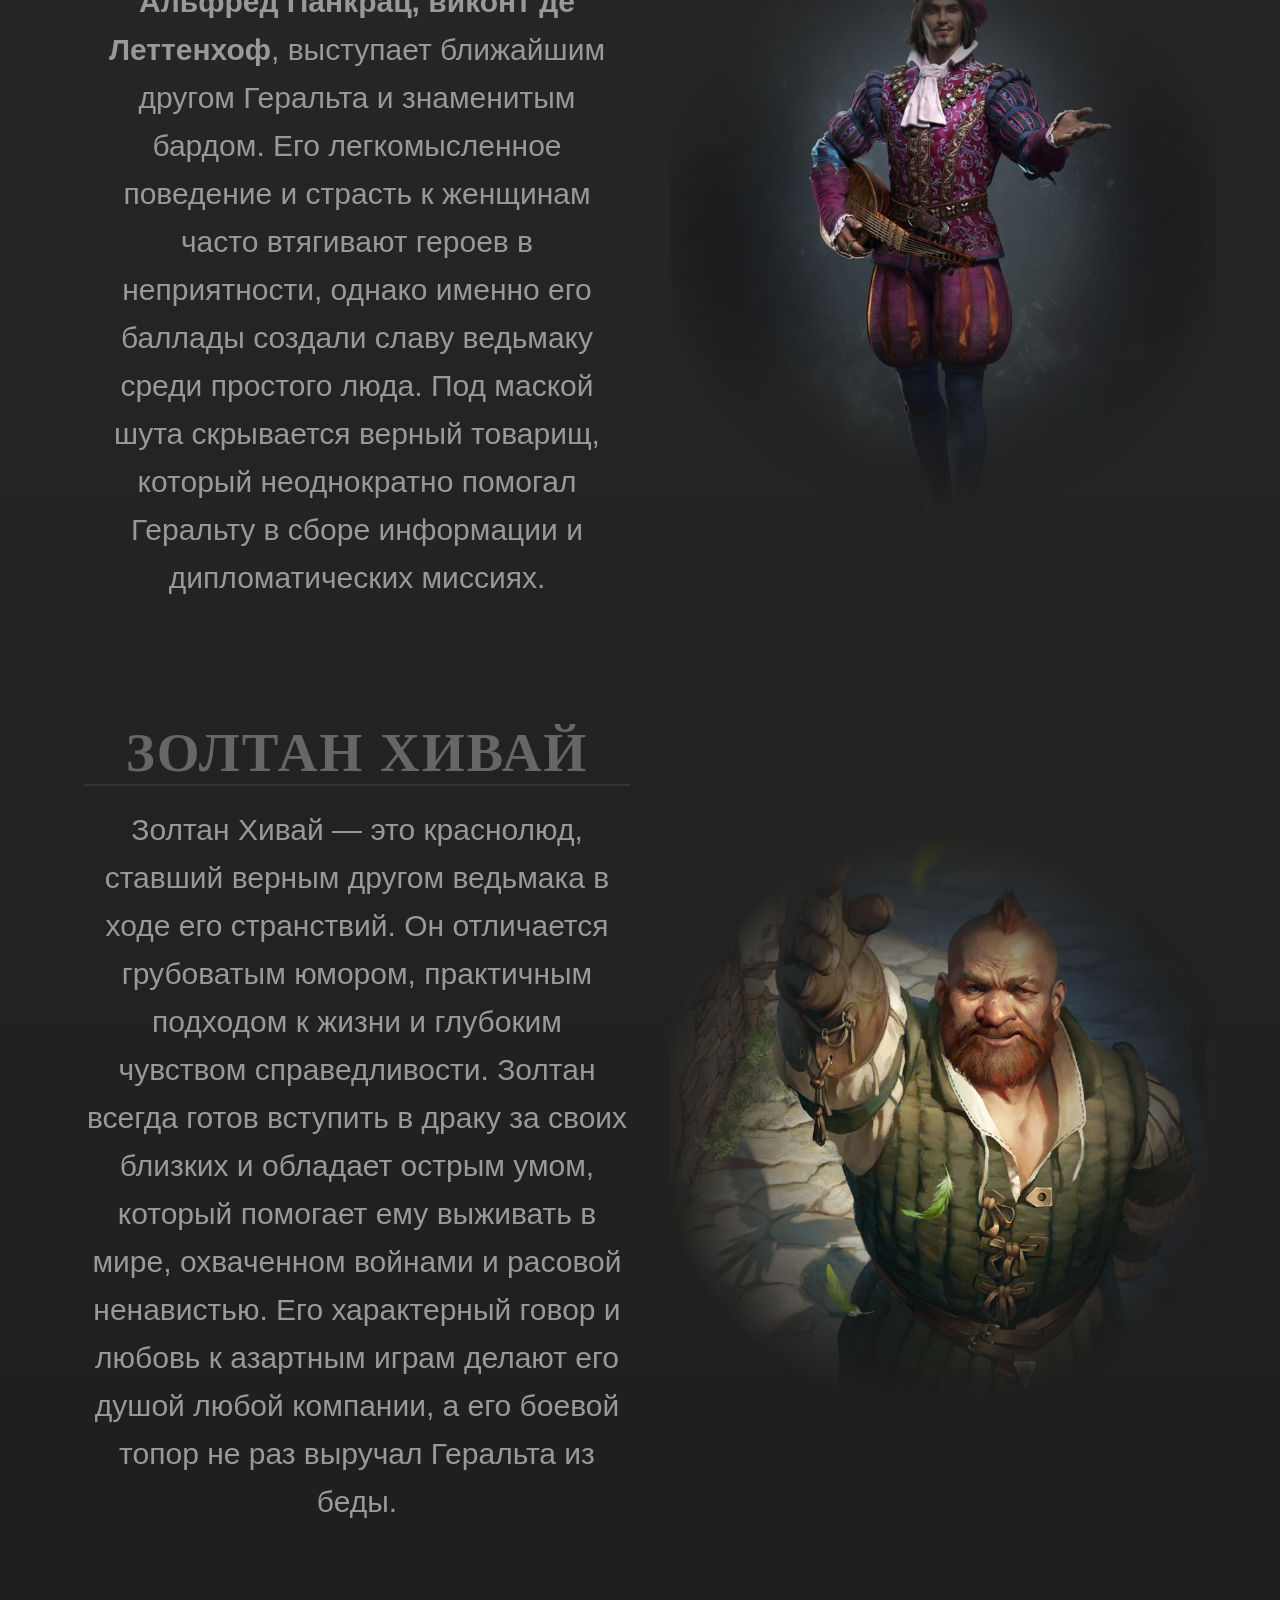
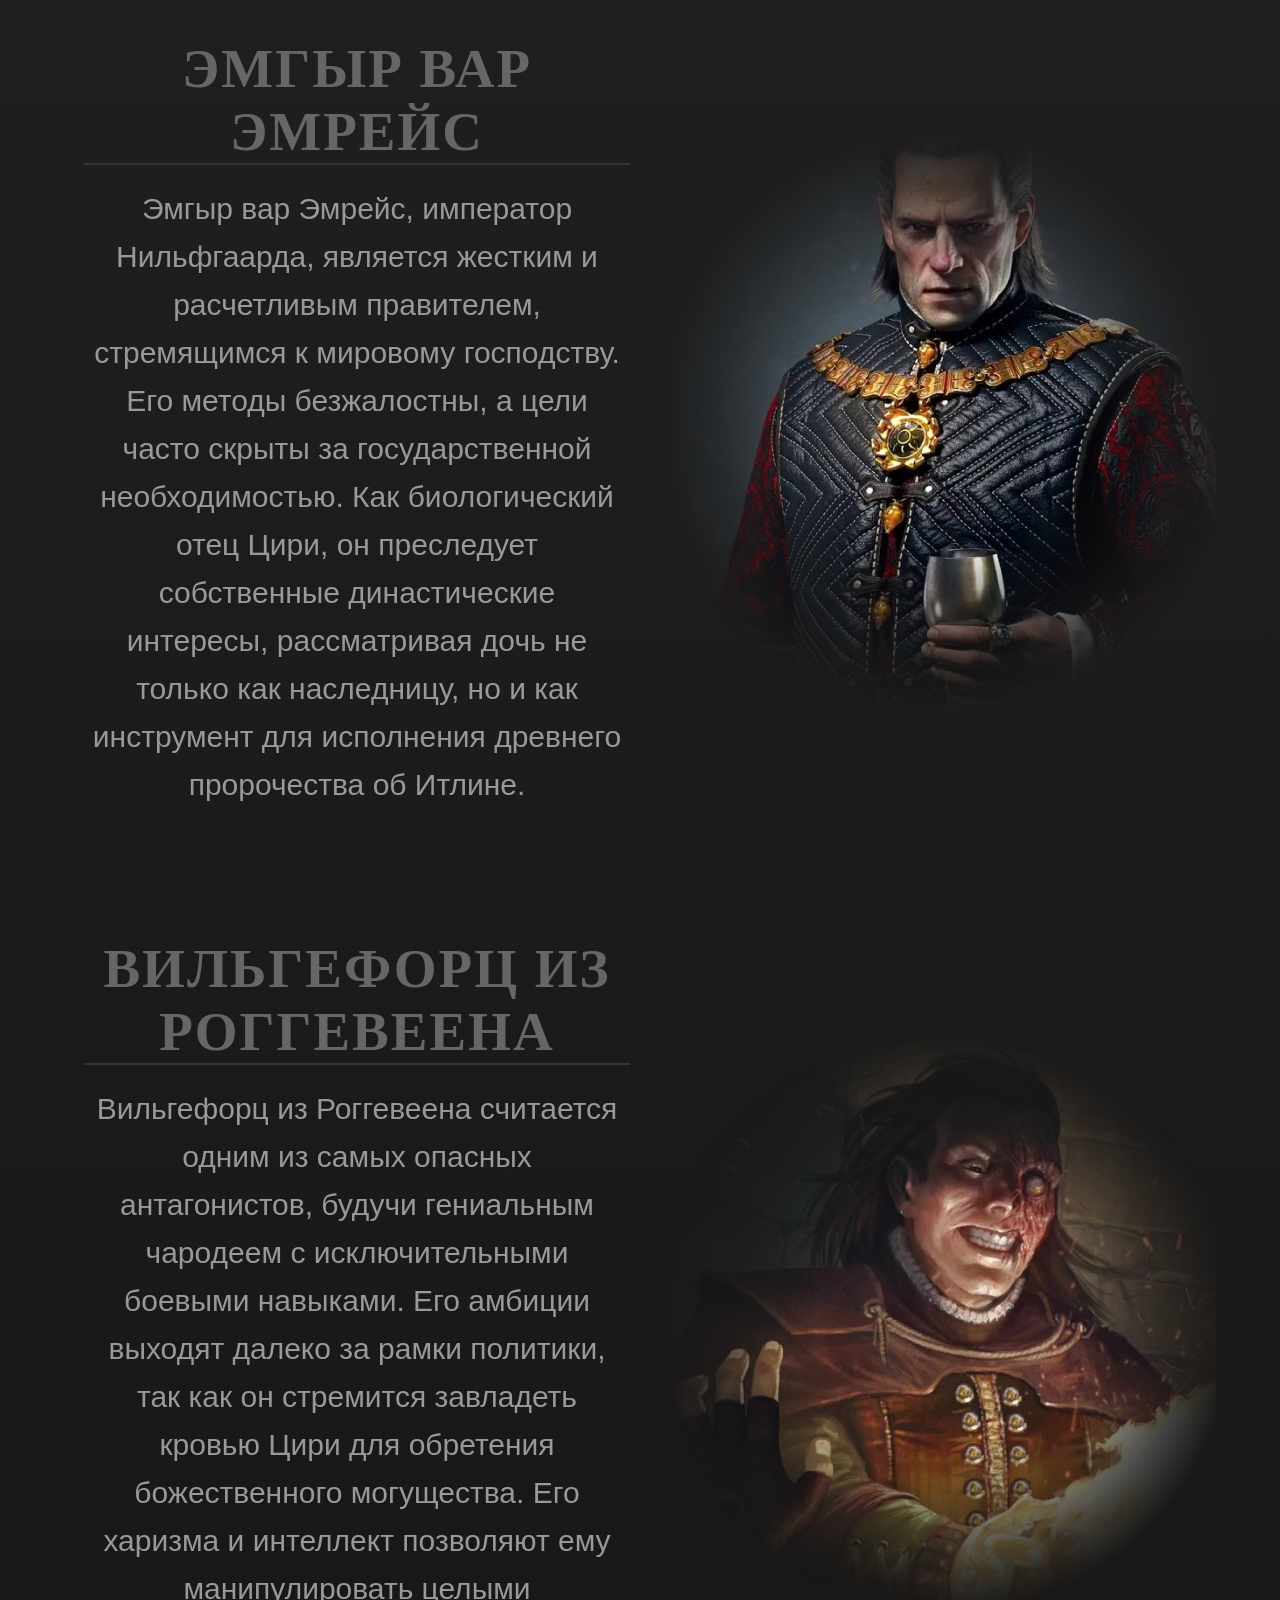
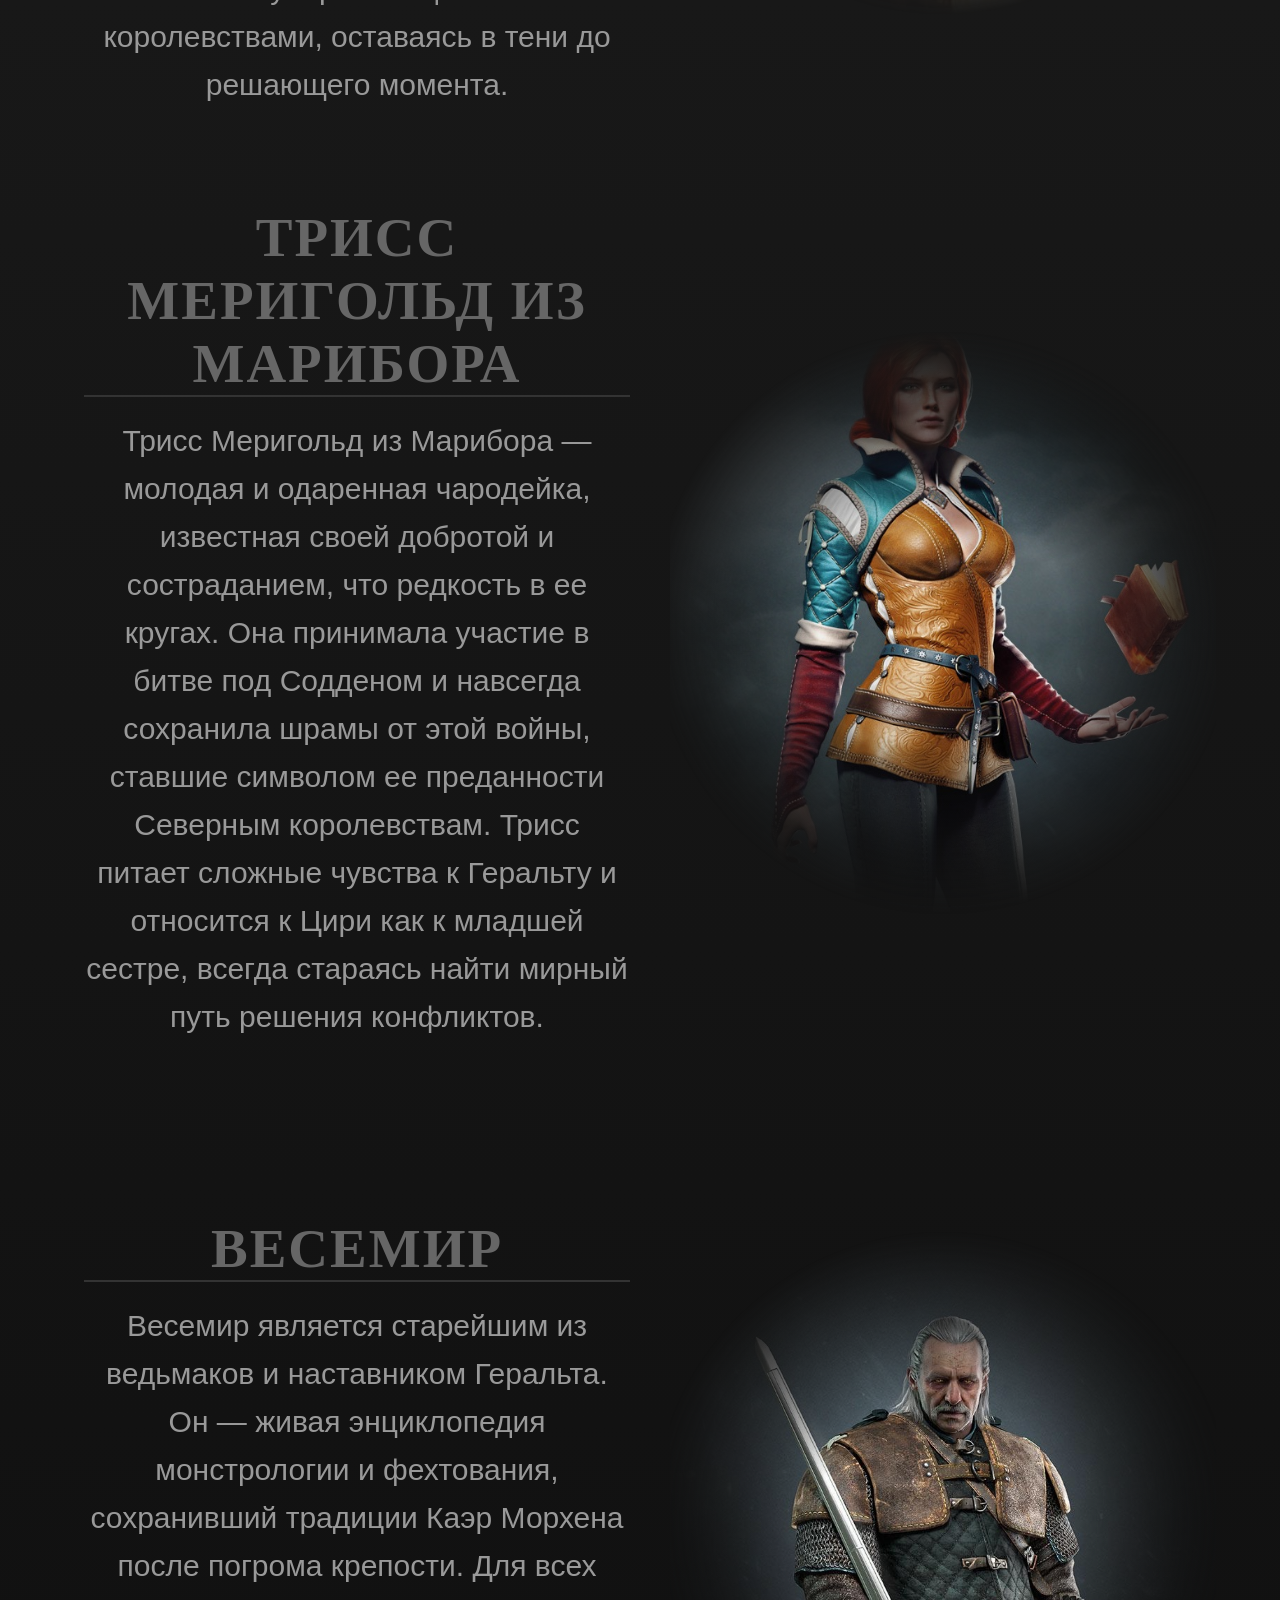
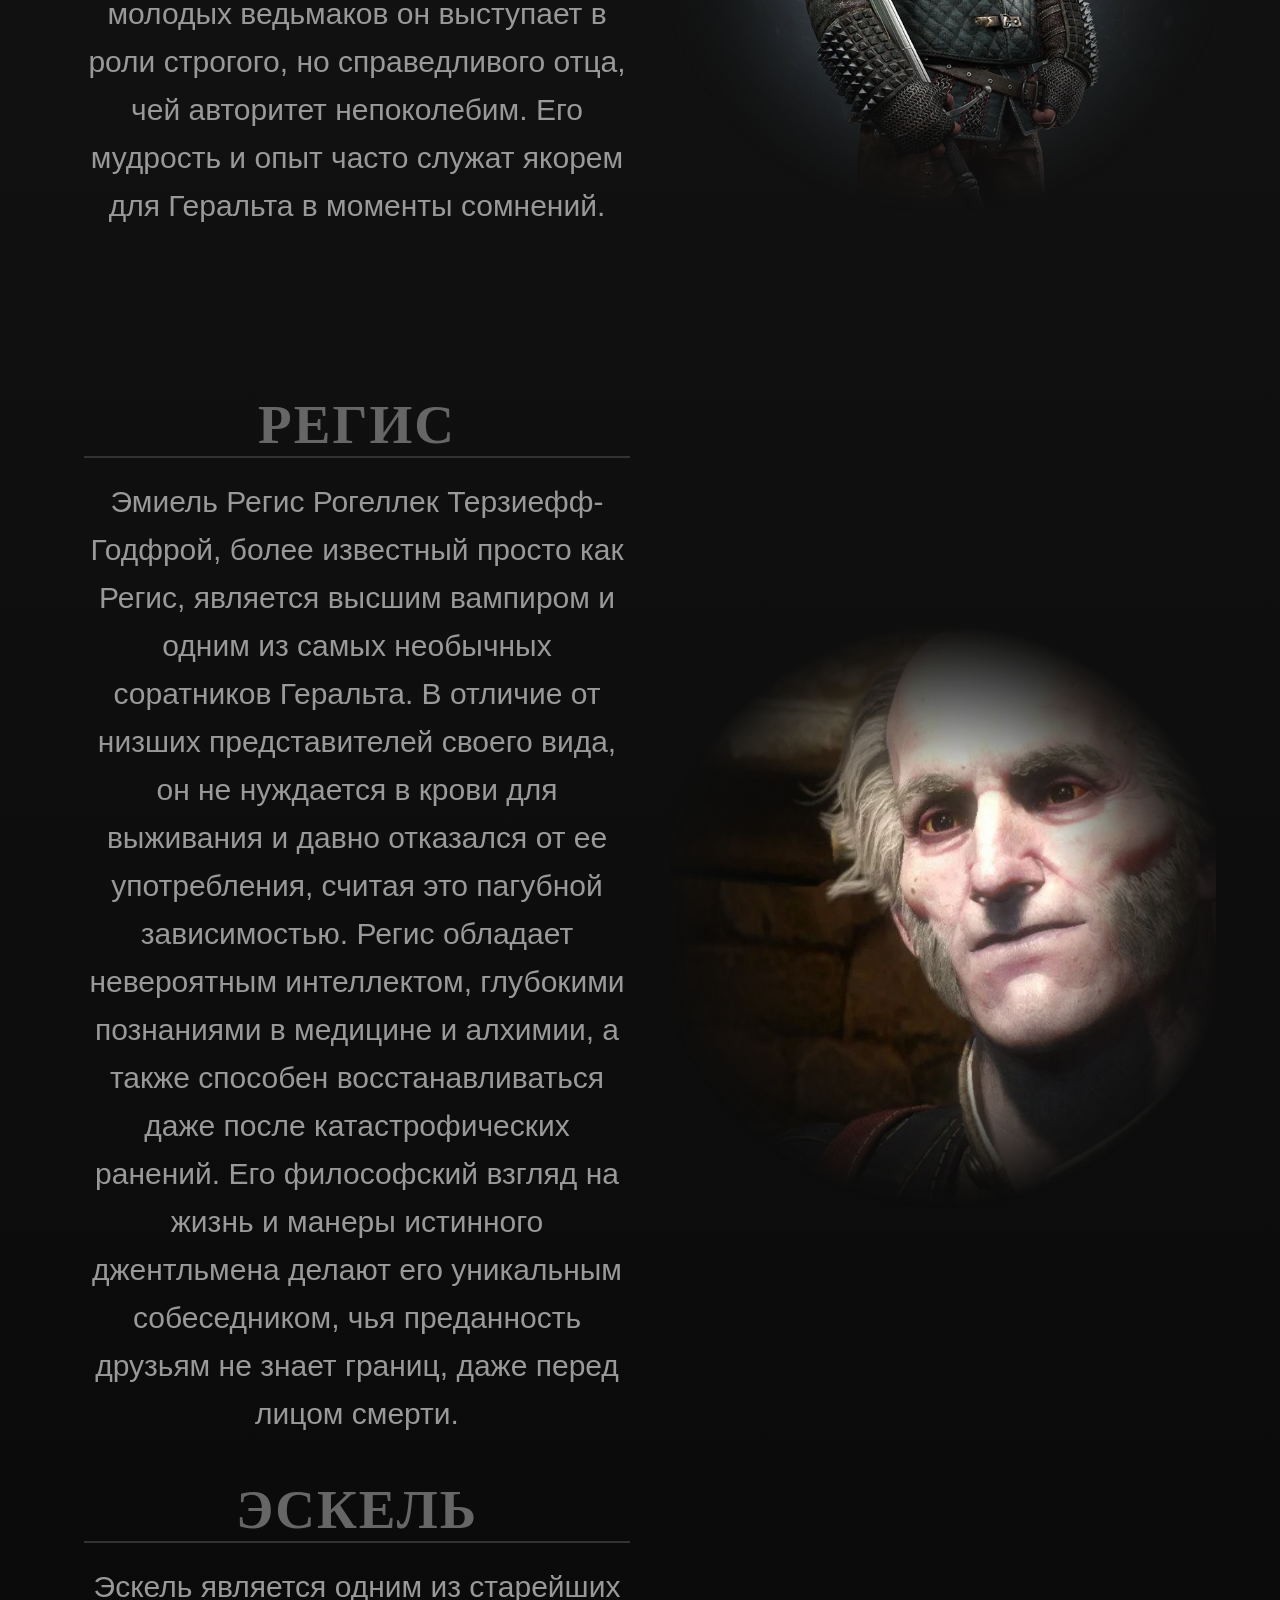
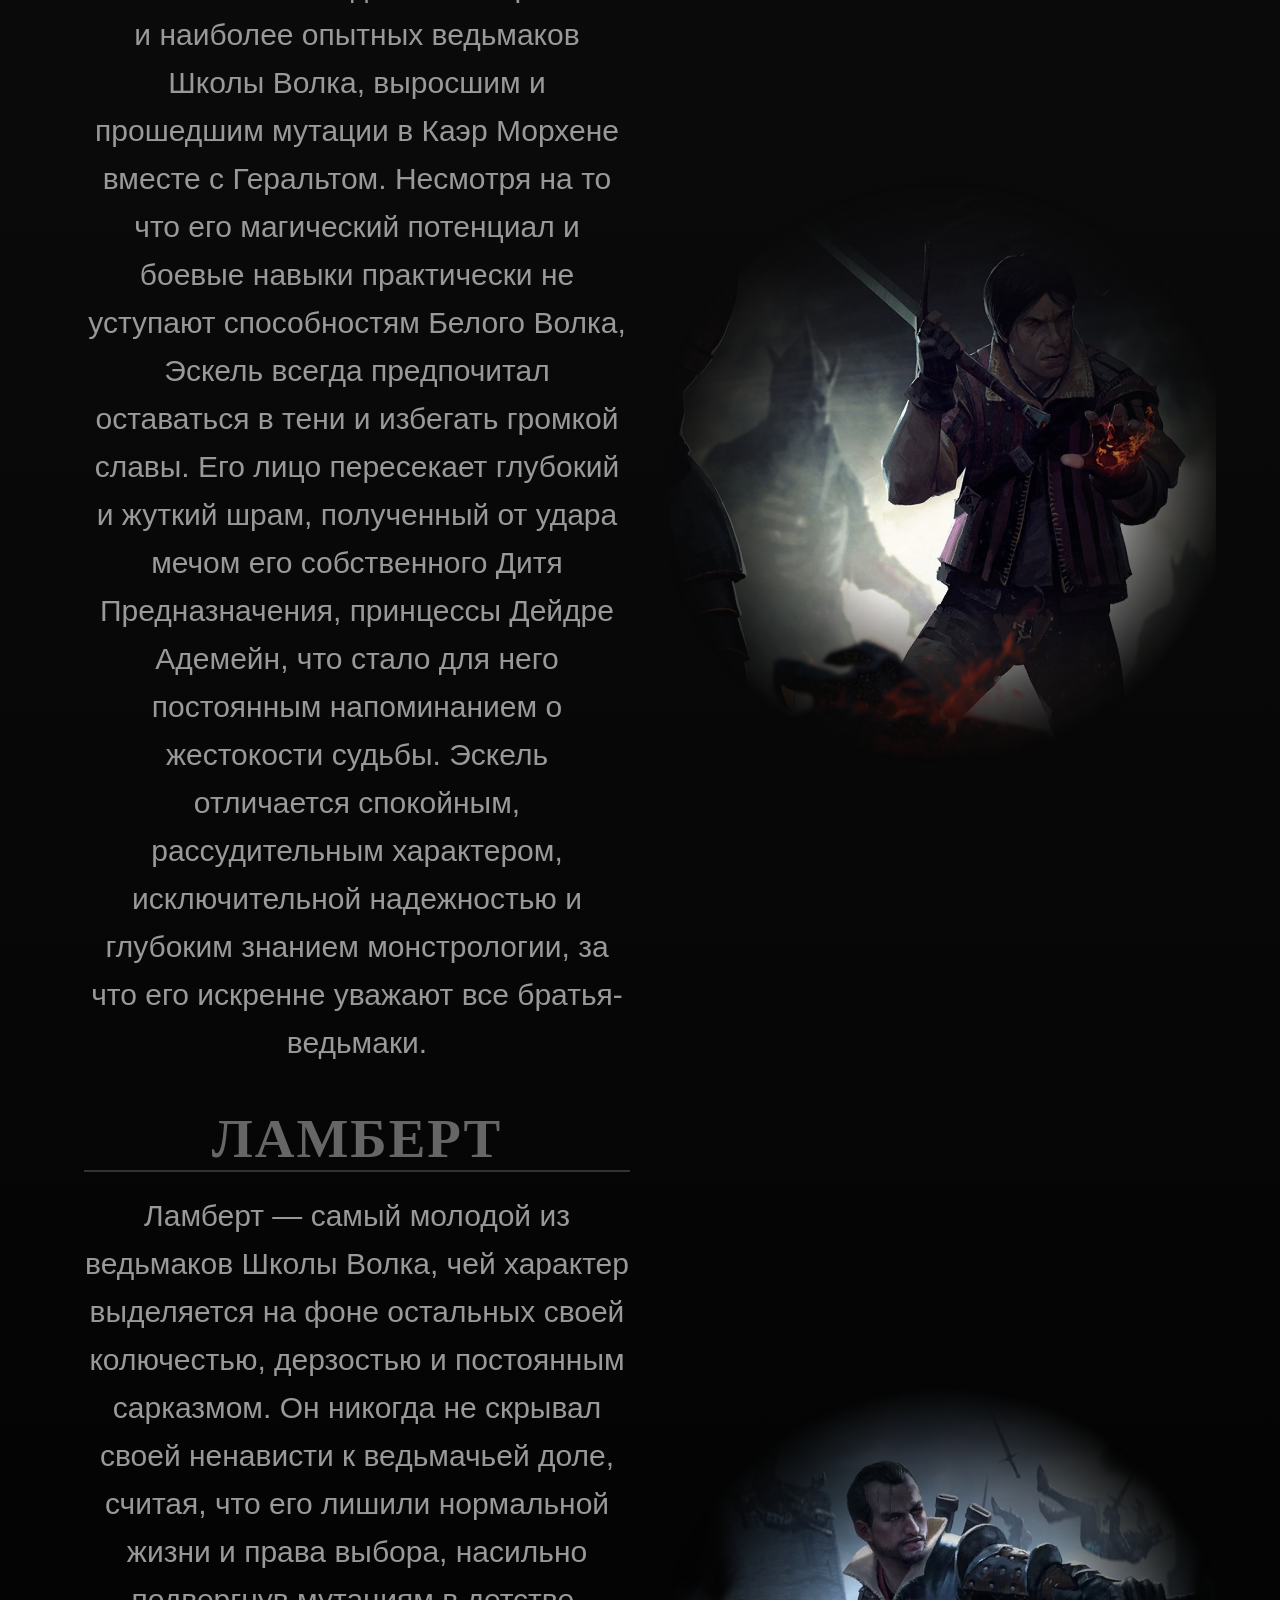
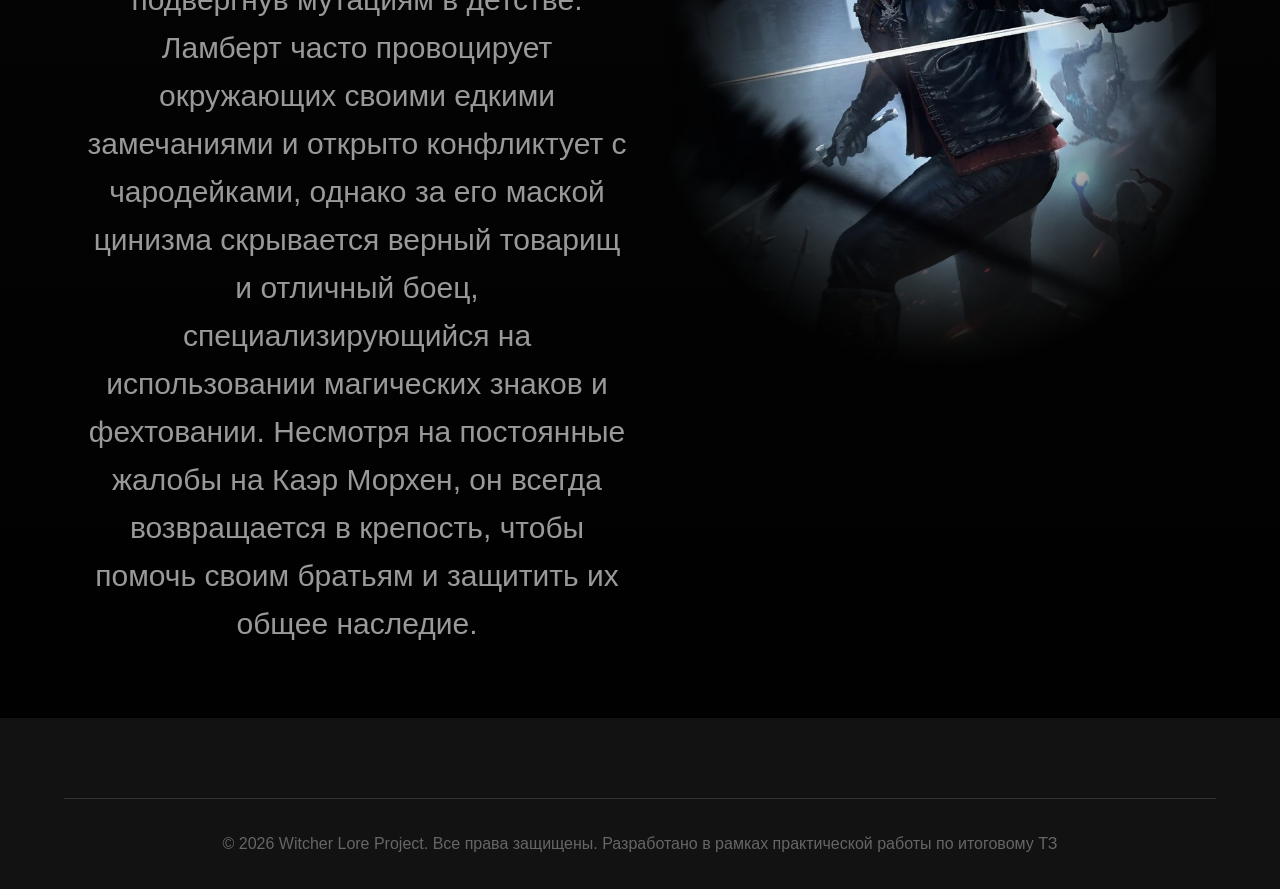
==== commit 35589b8c: "Add files via upload" ====
--- a/characters.html
+++ b/characters.html
@@ -32,7 +32,7 @@
 <li><a href="locations.html">Основные локации</a></li>
 <li><a href="monsters.html">Монстры</a></li>
 <li><a href="saga.html">Сага</a></li>
-<li><a href="html.html">Главная страница</a></li>
+<li><a href="index.html.html">Главная страница</a></li>
 </ul>
 </nav>
 <div class="overlay"></div>
